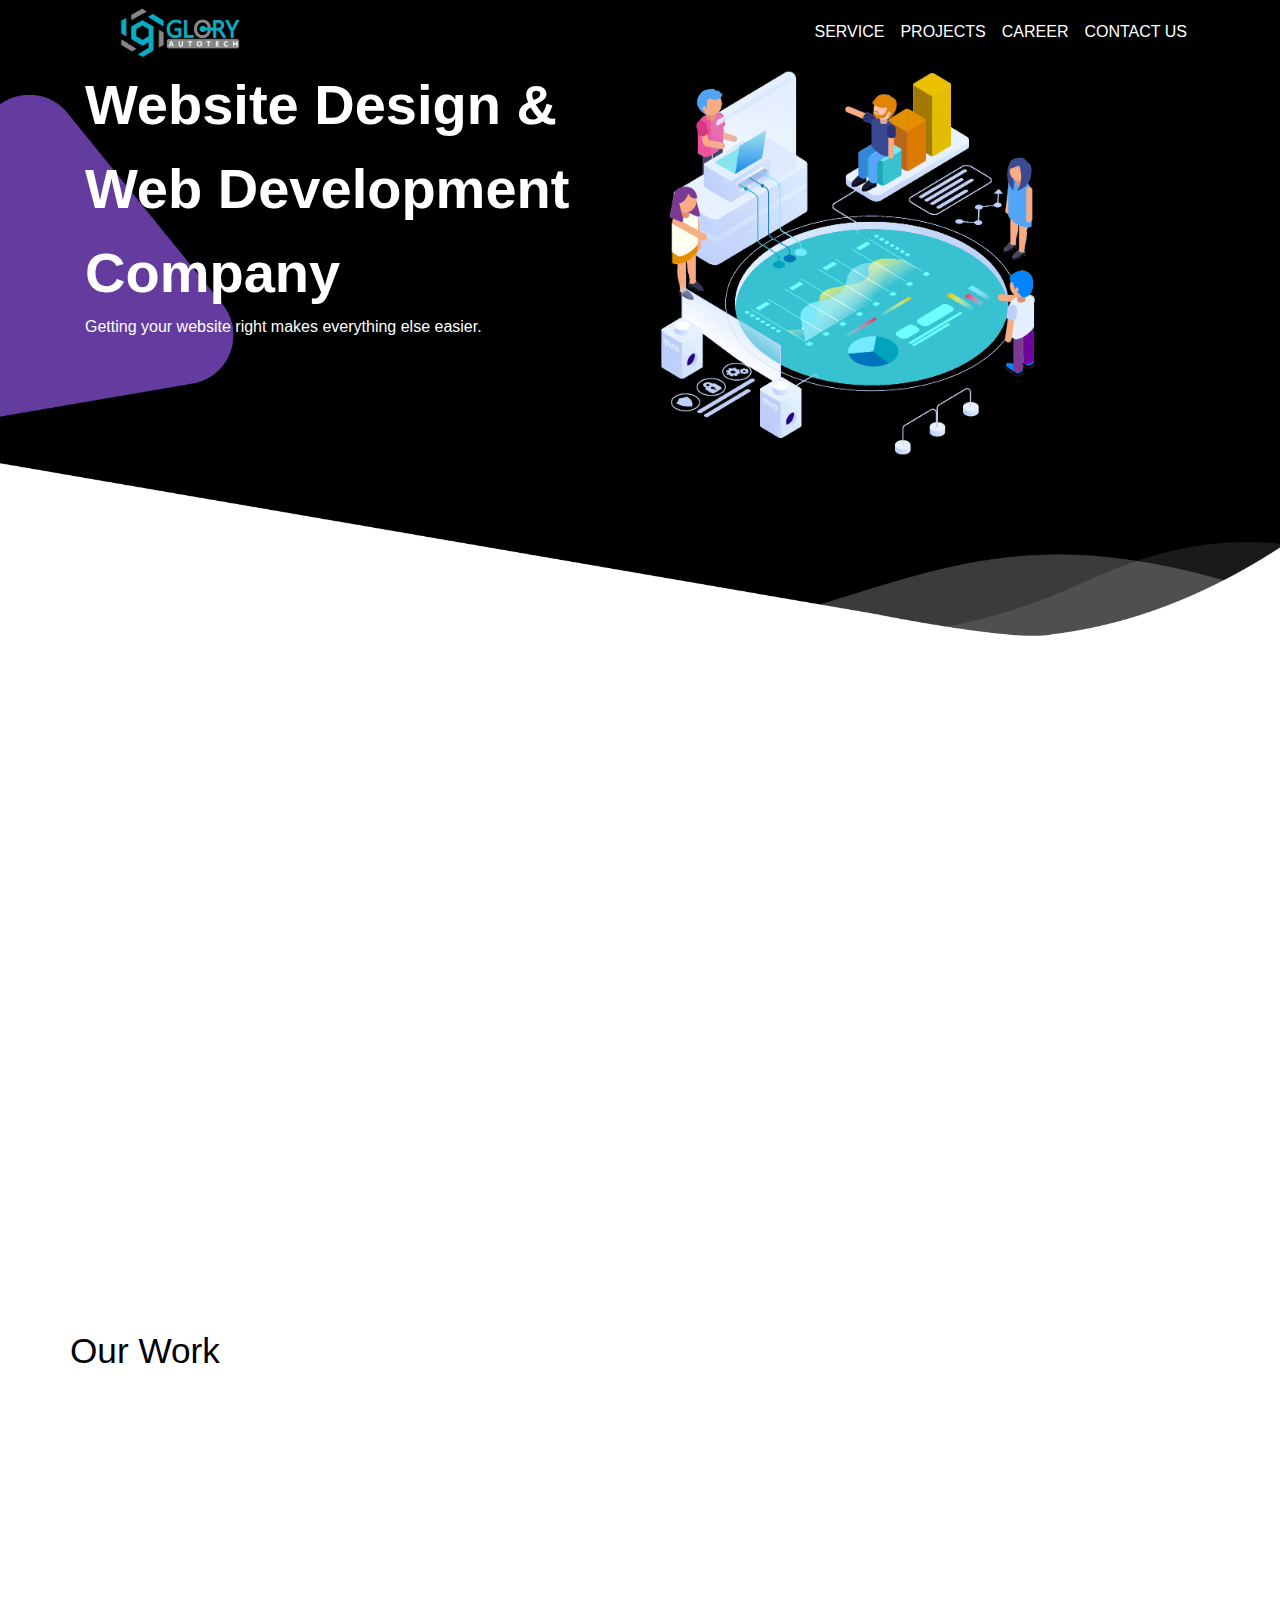
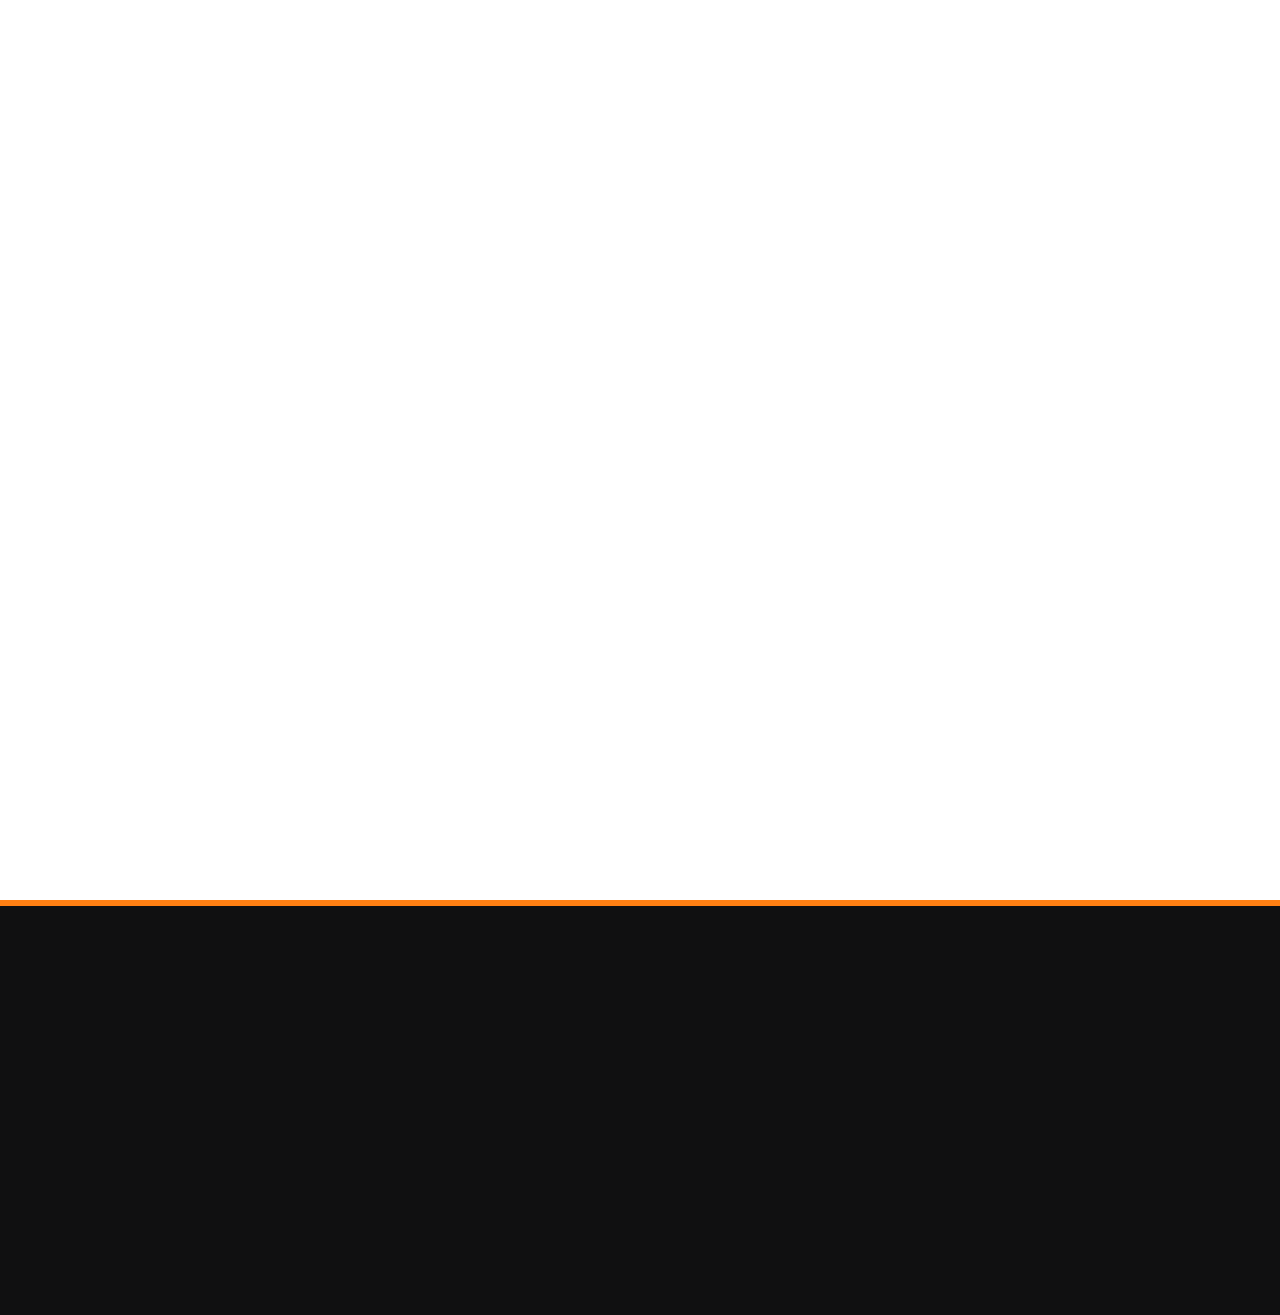
==== index.html @ 0457bcde "animation" ====
<!DOCTYPE html>
<html lang="en">

<head>
    <meta charset="UTF-8">
    <meta name="viewport" content="width=device-width, initial-scale=1.0">
    <title>GloryAutotech</title>
    <link rel="icon" href="images/logo-gloryautotech.png" type="image/gif" sizes="16x16">
    <!-- Latest compiled and minified CSS -->
    <link rel="stylesheet" href="https://maxcdn.bootstrapcdn.com/bootstrap/4.5.0/css/bootstrap.min.css">

    <!-- jQuery library -->
    <script src="https://ajax.googleapis.com/ajax/libs/jquery/3.5.1/jquery.min.js"></script>

    <!-- Popper JS -->
    <script src="https://cdnjs.cloudflare.com/ajax/libs/popper.js/1.16.0/umd/popper.min.js"></script>

    <!-- Latest compiled JavaScript -->
    <script src="https://maxcdn.bootstrapcdn.com/bootstrap/4.5.0/js/bootstrap.min.js"></script>

    <!-- external stylesheet  -->
    <link rel="stylesheet" href="css/mystyle.css">
    <link rel="stylesheet" href="css/animation.css">
    <!-- animaton css  -->
    <link rel="stylesheet" href="https://cdnjs.cloudflare.com/ajax/libs/animate.css/4.0.0/animate.min.css" />
    <!-- icons  -->
    <link rel="stylesheet" href="https://cdnjs.cloudflare.com/ajax/libs/font-awesome/4.7.0/css/font-awesome.min.css">
    <!-- aos animation  -->
    <link href="https://unpkg.com/aos@2.3.1/dist/aos.css" rel="stylesheet">
    <!-- icon  -->
    <link href="https://fonts.googleapis.com/icon?family=Material+Icons" rel="stylesheet">
</head>

<body>
    <!-- navigation bar-->
    <section class="main">

        <div class="navbar-wrap">
            <nav id="navbar_top" class="navbar navbar-expand-lg" data-scroll-speed="4">
                <div class="container">
                    <a class="navbar-brand" href="#">
                        <img src="images/2LOGO.png" class="img-responsive" height="80px">
                    </a>
                    <button class="navbar-toggler nav-button" type="button" data-toggle="collapse"
                        data-target="#main_nav" aria-expanded="false" aria-label="Toggle navigation">
                        <span class="navbar-toggler-icon">
                            <i class="fa fa-navicon" style="color:#fff; font-size:28px;"></i>
                        </span>
                    </button>
                    <div class="collapse navbar-collapse" id="main_nav">

                        <ul class="navbar-nav ml-auto">
                            <li class="nav-item"><a class="nav-link" href="#"> SERVICE </a></li>
                            <li class="nav-item"><a class="nav-link" href="#"> PROJECTS</a></li>
                            <li class="nav-item"><a class="nav-link" href="#"> CAREER</a></li>
                            <li class="nav-item"><a class="nav-link" href="#"> CONTACT US</a></li>
                        </ul>

                    </div>
                </div>
            </nav>
        </div>

        </div>

        <!-- end navigation bar  -->
        <div class="container">
            <div class="row">
                <div class="triangle"></div>
                <div class="col-md-6 wow  fadeInLeft" data-wow-delay=" .25s">
                    <span class="heading-font">
                        Website Design & Web Development Company
                    </span>
                    <p>Getting your website right makes everything else easier.</p>
                </div>
                <div class="col-md-6 wow fadeInRight" data-wow-delay=".1000s">
                    <img src="images/banner-img-1-min.gif" class="img-responsive gif">
                </div>
            </div>
        </div>
        <img src="images/banner-after.png" class="img-responsive" width="100%">
    </section>
    <section class="development">
        <div class="container">
            <div class="row ">
                <div class="col-md-4 col-sm-4 wow bounceInLeft" data-wow-delay=".25s">
                    <div class="design-development one">
                        <i class="material-icons">lightbulb_outline</i>
                        <h2>Research</h2>
                        <p>Lorem ipsum dolor sit amet, consectetur adipisicing elit, sed do eiusmod temp</p>
                    </div>
                </div>
                <div class="col-md-4 col-sm-4 wow bounceInUp" data-wow-delay=".25s">
                    <div class="design-development two">
                        <i class="material-icons">color_lens</i>
                        <h2>Design</h2>
                        <p>Lorem ipsum dolor sit amet, consectetur adipisicing elit, sed do eiusmod temp</p>
                    </div>
                </div>
                <div class="col-md-4 col-sm-4 wow bounceInRight" data-wow-delay=".25s">
                    <div class="design-development three">
                        <i class="material-icons">developer_board</i>
                        <h2>Development</h2>
                        <p>Lorem ipsum dolor sit amet, consectetur adipisicing elit, sed do eiusmod temp</p>
                    </div>
                </div>
            </div>
        </div>
    </section>
    <!-- wrok  -->
    <div class="container tm-container-2">
        <div class="row">
            <div class="col-lg-12">
                <h2 class="tm-welcome-text">Our Work</h2>
            </div>
        </div>
        <div class="row tm-section-mb">
            <div class="col-lg-12">
                <div class=" tm-timeline-item wow bounceInLeft">
                    <div class="tm-timeline-item-inner">
                        <img src="images/img-01.jpg" alt="Image" class="rounded-circle tm-img-timeline">
                        <div class="tm-timeline-connector">
                            <p class="mb-0">&nbsp;</p>
                        </div>
                        <div class="tm-timeline-description-wrap">
                            <div class="tm-bg-dark tm-timeline-description">
                                <h3 class="tm-text-green tm-font-400">Nulla venenatis purus nec quam</h3>
                                <p>You may tell your co-workers about TemplateMo free stuffs to download and use for
                                    any website project. Thank you for supporting us.</p>
                                <p class="tm-text-green float-right mb-0">New Event . 12 July 2018</p>
                            </div>
                        </div>
                    </div>

                    <div class="tm-timeline-connector-vertical"></div>
                </div>

                <div class="tm-timeline-item wow bounceInRight">
                    <div class="tm-timeline-item-inner">
                        <img src="images/img-02.jpg" alt="Image" class="rounded-circle tm-img-timeline">
                        <div class="tm-timeline-connector">
                            <p class="mb-0">&nbsp;</p>
                        </div>
                        <div class="tm-timeline-description-wrap">
                            <div class="tm-bg-dark-light tm-timeline-description">
                                <h3 class="tm-text-cyan tm-font-400">Vestibulum ante ipsum primis</h3>
                                <p>In imperdiet nisl quis sapien pellentesque, non rhoncus elit sollicitudin. Donec
                                    pharetra egestas magna at eleifend. Sed non magna vitae enim tempus faucibus.</p>
                                <p class="tm-text-cyan float-right mb-0">Another Story . 9 July 2018</p>
                            </div>
                        </div>
                    </div>
                    <div class="tm-timeline-connector-vertical"></div>
                </div>

                <div class="tm-timeline-item wow bounceInUp">
                    <div class="tm-timeline-item-inner">
                        <img src="images/img-03.jpg" alt="Image" class="rounded-circle tm-img-timeline">
                        <div class="tm-timeline-connector">
                            <p class="mb-0">&nbsp;</p>
                        </div>
                        <div class="tm-timeline-description-wrap">
                            <div class="tm-bg-dark tm-timeline-description">
                                <h3 class="tm-text-yellow tm-font-400">Pellentesque accumsan convallis</h3>
                                <p>Suspendisse felis massa, maximus sed mauris at, elementum fermentum nisl. Aliquam
                                    quis elit vel ipsum ornare sollicitudin. Nulla et dolor eget nisi varius convallis.
                                </p>
                                <p class="tm-text-yellow float-right mb-0">Latest News . 30 June 2018</p>
                            </div>
                        </div>
                    </div>
                    <div class="tm-timeline-connector-vertical"></div>
                </div>

                <div class="tm-timeline-item wow bounceInDown">
                    <div class="tm-timeline-item-inner">
                        <img src="images/img-04.jpg" alt="Image" class="rounded-circle tm-img-timeline">
                        <div class="tm-timeline-connector">
                            <p class="mb-0">&nbsp;</p>
                        </div>
                        <div class="tm-timeline-description-wrap">
                            <div class="tm-bg-dark-light tm-timeline-description">
                                <h3 class="tm-text-orange tm-font-400">Lorem ipsum dolor sit amet</h3>
                                <p>Phasellus at quam facilisis sem congue lacinia. Fusce risus velit, bibendum in magna
                                    eu, sollicitudin pellentesque dolor. Nulla facilisi. Fusce libero mauris, maximus
                                    et liqula at.</p>
                                <p class="tm-text-orange float-right mb-0">New Project . 22 June 2018</p>
                            </div>
                        </div>
                    </div>

                </div>

            </div>
        </div>
    </div>
    <!-- end work  -->
    <!-- service  -->
    <div class="container-fluid service">
        <div class="container">
            <div class="row">
                <div class="col-md-3 service1 d-flex wow bounceInLeft" data-wow-delay=".25s">
                    <div class="d-flex flex-wrap align-content-center"> <a href="#"><img src="images/logo.png"
                                alt="logo" /></a>
                        <p>Lorem ipsum dolor sit amet, consectetuer adipiscing elit. Aenean commodo
                            dolor. Ae</p>
                        <p>&copy; 2018 Foxpro. All rights reserved.<br> Design by <a href="https://freehtml5.co"
                                target="_blank">FreeHTML5</a>.</p>
                    </div>
                </div>
                <div class="col-md-6 service2 wow bounceInUp" data-wow-delay=".25s" id="contact">
                    <div class="form-box">
                        <h4>CONTACT US</h4>
                        <table class="table table-responsive d-table">
                            <tr>
                                <td><input type="text" class="form-control pl-0" placeholder="NAME" /></td>
                                <td><input type="email" class="form-control pl-0" placeholder="EMAIL" /></td>
                            </tr>
                            <tr>
                                <td colspan="2"></td>
                            </tr>
                            <tr>
                                <td colspan="2"><input type="text" class="form-control pl-0" placeholder="ADDRESS" />
                                </td>
                            </tr>
                            <tr>
                                <td colspan="2"></td>
                            </tr>
                            <tr>
                                <td colspan="2"><input type="text" class="form-control pl-0" placeholder="MESSAGES" />
                                </td>
                            </tr>
                            <tr>
                                <td colspan="2"></td>
                            </tr>
                            <tr>
                                <td colspan="2" class="text-center pl-0"><button type="submit"
                                        class="btn btn-dark">SEND</button></td>
                            </tr>
                        </table>
                    </div>
                </div>
                <div class="col-md-3 service3 wow bounceInRight" data-wow-delay=".25s">
                    <h5>ADDRESS</h5>
                    <p>Lorem ipsum dolor sit
                        amet, consectetuer adipiscing elit.</p>
                    <h5>PHONE</h5>
                    <p>253232323232</p>
                    <h5>EMAIL</h5>
                    <p>email@example.com</p>

                </div>
            </div>
        </div>
    </div>
    <!-- end service  -->

    <!-- navigation bar script  -->
    <script type="text/javascript">
        $(document).ready(function () {
            // if ($(window).width() > 992) {

            var navbar_height = $('.navbar').outerHeight();
            $(window).scroll(function () {

                if ($(this).scrollTop() > 10) {
                    $('.navbar-wrap').css('height', navbar_height + 'px');
                    $('#navbar_top').addClass("fixed-top").css({
                        opacity: 100
                    });
                } else {
                    $('#navbar_top').removeClass("fixed-top");
                    $('.navbar-wrap').css('height', 'auto');
                }
            });
            // } // end 
        }); // jquery end
    </script>
    <!-- aos animation  -->
    <script src="https://unpkg.com/aos@2.3.1/dist/aos.js"></script>
    <script>
        AOS.init();
    </script>
    <!-- animation  -->
    <script src="js/animation.js"></script>
</body>

</html>
---- css/mystyle.css ----
* {
    margin: 0;
    padding: 0;
}

body {
    /* background: black; */
    color: #fff;

}

.main {
    background: black;
}

.navbar-nav li a {
    color: #fff;
}

.contact {
    display: flex;
    justify-content: flex-end;
    padding: 0.5rem;
}

.fixed-top {
    background-color: #fff;
    transition: ease-in-out 1s;
    font-weight: bold;
}

.fixed-top .navbar-nav li a {
    color: black !important;
}


#navbar_top {
    height: 63px;
}

.triangle {
    width: 340px;
    height: 340px;
    background: url(../images/work-bg.png) no-repeat 0 0;
    background-size: contain;
    opacity: 0.8;
    animation: spin 80s linear infinite;
    position: absolute;
    margin-left: -11rem;
    margin-top: 2rem;

}

@keyframes spin {
    from {
        transform: rotate(0deg)
    }

    to {
        transform: rotate(360deg)
    }
}

.logo-image {
    position: relative;
    margin-top: -11rem;
    opacity: 0.9;
    margin-left: 7rem;
}

@media (max-width: 991.98px) {
    #navbar_top {
        height: auto;
    }
}

.gif {
    width: 400px;
    height: 400px;
}

.lion-img {
    width: 100%;
    height: 100%;
    position: relative;
}

.lion-img img {
    width: 140px;
    height: 120px;
    position: absolute;
    /* animation-name: walking; */
    animation: walking 22s linear infinite;
}

@keyframes walking {
    0% {
        left: 0;
    }

    100% {
        left: 85%;
    }
}


.heading-font {
    font-size: 3.5rem;
    font-weight: bold;
    text-align: justify;
}

.service {
    background: #101011;
    color: #fff;
}

.service .service1 p {
    margin-top: 30px;
}

.service .service2 h4 {
    color: #ff8013;
    font-family: 'Lato', sans-serif;
    font-weight: 700;
    text-align: center;
    margin: 20px auto;
}

.service .service2 .form-box {
    background: #fff;
    padding: 20px 30px;
    margin-top: -30px;
}

.service .service2 input[type='text'],
.service .service2 input[type='email'] {
    background: transparent;
    border-radius: 0;
    border: none;
    border-bottom: 2px solid #000;
}

.service .service2 input[type='text']:focus,
.service .service2 input[type='email']:focus {
    box-shadow: none;
    border-color: #ff8013;
}

.service .service2 .btn {
    min-width: 150px;
    border-radius: 0;
}

.service .service2 ::-webkit-input-placeholder {
    /* Chrome/Opera/Safari */
    color: #262626;
}

service .service2 ::-moz-placeholder {
    /* Firefox 19+ */
    color: #262626;
}

.service .service2 :-ms-input-placeholder {
    /* IE 10+ */
    color: #262626;
}

.service .service2 :-moz-placeholder {
    /* Firefox 18- */
    color: #262626;
}

.service .service3 {
    padding-top: 50px;
}

.service3 a {
    background: #fff;
    border-radius: 50%;
    height: 40px;
    width: 40px;
    padding: 0;
    padding-top: 5px;
}

.service3 a:hover {
    background: #ff8013;
}

.service3 .nav-item li {
    margin: 0 5px;
}

.table td,
.table th {
    border: none;
}

.service::before {
    content: "";
    position: absolute;
    border: 3px solid #ff8013;
    width: 100%;
    left: 0;
}

@media (max-width: 1199px) {
    .fh5co-content-box .pr-0 img {
        margin-top: -107px;
    }
}

@media (max-width: 991px) {
    .fh5co-content-box .pr-0 img {
        margin-top: -78px;
    }

    .fh5co-content-box .card-img-overlay {
        top: 20%;
    }
}

@media (max-width: 767px) {
    body nav .navbar-nav {
        margin-left: 0 !important;
        max-width: 50px;
    }

    .fh5co-network figure,
    .fh5co-about-us figure {
        margin-top: 0 !important;
    }

    .fh5co-content-box .pr-0 img {
        margin: 20px auto;
    }

    .fh5co-content-box .col-md-5 {
        padding: 0 !important;
    }

    .fh5co-content-box .col-md-7 {
        padding: 0 !important;
    }

    .gallery .card {
        margin-bottom: 25px;
    }

    .service1 {
        min-height: 150px;
    }

    .service2 .form-box {
        margin-top: 0 !important;
    }
}

.blue {
    width: 100%;
    height: 400px;
    overflow: hidden;
    position: absolute;
    offset-rotate: initial;
}

.white {
    bottom: 105px;
    height: 525px;
    overflow: hidden;
    position: absolute;
    width: 100%;
}

.development {
    padding-bottom: 300px;
    padding-top: 100px;
    position: relative;
}

.development .blue {
    bottom: 0px;
    height: 225px;
    position: absolute;
    width: 100%;
    overflow: hidden;
}

.development .white {
    bottom: -22px;
    height: 225px;
    overflow: hidden;
    position: absolute;
    width: 100%;
}

.development .white img,
.development .blue img {
    width: 100%;
}

.development .design-development {
    text-align: center;
    padding-top: 50px
}

.development .design-development i {
    font-size: 41px;
    background: #f48fb1;
    color: #fff;
    padding: 30px;
    border-radius: 50%;
    position: relative;
}

.development .design-development i::after {
    border: 1px solid #f48fb1;
    content: "";
    height: 120px;
    left: -10px;
    position: absolute;
    top: -10px;
    width: 120px;
    border-radius: 50%;
}

.development .design-development i::before {
    border: 1px solid #f48fb1;
    content: "";
    height: 140px;
    left: -20px;
    position: absolute;
    top: -20px;
    width: 140px;
    border-radius: 50%;
}

.development .design-development.one i {
    background: #0ceac5;
}

.development .design-development.one i::after,
.development .design-development.one i::before {
    border: 1px solid #0ceac5;
}

.development .design-development.three i {
    background: #82b1ff;
}

.development .design-development.three i::after,
.development .design-development.three i::before {
    border: 1px solid #82b1ff;
}

.development .design-development h2 {
    position: relative;
    color: #455a64;
    font-family: "Raleway", sans-serif;
    font-size: 25px;
    font-weight: 700;
    margin: 55px auto 25px;
    width: fit-content;
    width: -moz-fit-content;
    width: -webkit-fit-content;
    width: -o-fit-content;
}

.development .design-development h2::before {
    border: 1px solid #455a64;
    bottom: -15px;
    content: "";
    position: absolute;
    width: 100%;
}

.development .design-development p {
    color: #455a64;
    font-family: "Raleway", sans-serif;
    font-size: 15px;
    font-weight: 400;
    line-height: 30px;
}

@media (min-width: 1200px) and (max-width: 1439px) {


    .development {
        padding-bottom: 205px;
    }

    .development .white {
        bottom: -83px;
    }

    .development .blue {
        bottom: -60px;
    }

    .development {
        height: 600px;
        overflow: hidden;
    }
}

@media (min-width: 992px) and (max-width: 1199px) {

    .development {
        height: auto;
        overflow: hidden;
    }

    .development .white {
        bottom: -100px;
    }

    .development .blue {
        bottom: -80px;
    }

}

@media (min-width: 768px) and (max-width: 991px) {

    .development {
        margin-top: 30px;
    }

    .development {
        height: auto;
        overflow: hidden;
    }

    .development .white {
        bottom: -100px;
    }

    .development .blue {
        bottom: -90px;
    }

}

@media (min-width: 550px) and (max-width: 767px) {

    .development {
        padding-bottom: 100px;
        height: auto;
    }

    .works .work-text {
        margin-left: 0px;
    }

    .development .blue {
        height: 65px;
    }

    .development .white {
        bottom: 0;
        height: 57px;
    }
}

/* work  */
.tm-welcome-text {
    margin-top: 65px;
    margin-bottom: 65px;
    font-size: 2.2rem;
    color: black;
}

.tm-font-400 {
    font-weight: 400;
}

.tm-text-light-gray {
    color: #CDCDCD;
}

.tm-text-gray {
    color: #CCCCCC;
}

.tm-text-white {
    color: #FFFFFF;
}

a.tm-text-white:hover,
a.tm-text-white:focus {
    color: #FFFFFF;
}

.tm-text-green {
    color: #99CC66;
}

.tm-text-cyan {
    color: #33CCCC;
}

.tm-text-yellow {
    color: #FFFF66;
}

.tm-text-orange {
    color: #CC9966;
}

.tm-bg-dark {
    background-color: #262626;
}

.tm-bg-dark-light {
    background-color: #404040;
}

hr {
    border-color: #666666;
    max-width: 70%;
}

.tm-video-iframe {
    height: auto;
}

.tm-timeline-item {
    margin-left: 70px;
}

.tm-timeline-item-inner {
    display: flex;
    align-items: center;
}

.tm-img-timeline {
    width: 160px;
    height: 160px;
    display: inline-block;
    vertical-align: middle;
}

.tm-timeline-connector {
    width: 55px;
    height: 3px;
    background-color: #404040;
}

.tm-timeline-connector-vertical {
    height: 60px;
    width: 3px;
    background-color: #404040;
    margin-left: 260px;
}

.tm-timeline-description {
    display: inline-block;
    vertical-align: middle;
    border-radius: 20px;
    padding: 35px 40px;
    max-width: 712px;
}

.tm-section-mb {
    margin-bottom: 85px;
}

@media (min-width: 1200px) {
    .tm-container-2 {
        max-width: 1170px;
    }
}
---- css/animation.css ----
@charset "UTF-8";


/*!
Animate.css - http://daneden.me/animate
Licensed under the MIT license

Copyright (c) 2013 Daniel Eden

Permission is hereby granted, free of charge, to any person obtaining a copy of this software and associated documentation files (the "Software"), to deal in the Software without restriction, including without limitation the rights to use, copy, modify, merge, publish, distribute, sublicense, and/or sell copies of the Software, and to permit persons to whom the Software is furnished to do so, subject to the following conditions:

The above copyright notice and this permission notice shall be included in all copies or substantial portions of the Software.

THE SOFTWARE IS PROVIDED "AS IS", WITHOUT WARRANTY OF ANY KIND, EXPRESS OR IMPLIED, INCLUDING BUT NOT LIMITED TO THE WARRANTIES OF MERCHANTABILITY, FITNESS FOR A PARTICULAR PURPOSE AND NONINFRINGEMENT. IN NO EVENT SHALL THE AUTHORS OR COPYRIGHT HOLDERS BE LIABLE FOR ANY CLAIM, DAMAGES OR OTHER LIABILITY, WHETHER IN AN ACTION OF CONTRACT, TORT OR OTHERWISE, ARISING FROM, OUT OF OR IN CONNECTION WITH THE SOFTWARE OR THE USE OR OTHER DEALINGS IN THE SOFTWARE.
*/

.animated {
    -webkit-animation-duration: 1s;
    animation-duration: 1s;
    -webkit-animation-fill-mode: both;
    animation-fill-mode: both;
}

.animated.hinge {
    -webkit-animation-duration: 2s;
    animation-duration: 2s;
}

@-webkit-keyframes bounce {

    0%,
    20%,
    50%,
    80%,
    100% {
        -webkit-transform: translateY(0);
        transform: translateY(0);
    }

    40% {
        -webkit-transform: translateY(-30px);
        transform: translateY(-30px);
    }

    60% {
        -webkit-transform: translateY(-15px);
        transform: translateY(-15px);
    }
}

@keyframes bounce {

    0%,
    20%,
    50%,
    80%,
    100% {
        -webkit-transform: translateY(0);
        -ms-transform: translateY(0);
        transform: translateY(0);
    }

    40% {
        -webkit-transform: translateY(-30px);
        -ms-transform: translateY(-30px);
        transform: translateY(-30px);
    }

    60% {
        -webkit-transform: translateY(-15px);
        -ms-transform: translateY(-15px);
        transform: translateY(-15px);
    }
}

.bounce {
    -webkit-animation-name: bounce;
    animation-name: bounce;
}

@-webkit-keyframes flash {

    0%,
    50%,
    100% {
        opacity: 1;
    }

    25%,
    75% {
        opacity: 0;
    }
}

@keyframes flash {

    0%,
    50%,
    100% {
        opacity: 1;
    }

    25%,
    75% {
        opacity: 0;
    }
}

.flash {
    -webkit-animation-name: flash;
    animation-name: flash;
}

/* originally authored by Nick Pettit - https://github.com/nickpettit/glide */

@-webkit-keyframes pulse {
    0% {
        -webkit-transform: scale(1);
        transform: scale(1);
    }

    50% {
        -webkit-transform: scale(1.1);
        transform: scale(1.1);
    }

    100% {
        -webkit-transform: scale(1);
        transform: scale(1);
    }
}

@keyframes pulse {
    0% {
        -webkit-transform: scale(1);
        -ms-transform: scale(1);
        transform: scale(1);
    }

    50% {
        -webkit-transform: scale(1.1);
        -ms-transform: scale(1.1);
        transform: scale(1.1);
    }

    100% {
        -webkit-transform: scale(1);
        -ms-transform: scale(1);
        transform: scale(1);
    }
}

.pulse {
    -webkit-animation-name: pulse;
    animation-name: pulse;
}

@-webkit-keyframes shake {

    0%,
    100% {
        -webkit-transform: translateX(0);
        transform: translateX(0);
    }

    10%,
    30%,
    50%,
    70%,
    90% {
        -webkit-transform: translateX(-10px);
        transform: translateX(-10px);
    }

    20%,
    40%,
    60%,
    80% {
        -webkit-transform: translateX(10px);
        transform: translateX(10px);
    }
}

@keyframes shake {

    0%,
    100% {
        -webkit-transform: translateX(0);
        -ms-transform: translateX(0);
        transform: translateX(0);
    }

    10%,
    30%,
    50%,
    70%,
    90% {
        -webkit-transform: translateX(-10px);
        -ms-transform: translateX(-10px);
        transform: translateX(-10px);
    }

    20%,
    40%,
    60%,
    80% {
        -webkit-transform: translateX(10px);
        -ms-transform: translateX(10px);
        transform: translateX(10px);
    }
}

.shake {
    -webkit-animation-name: shake;
    animation-name: shake;
}

@-webkit-keyframes swing {
    20% {
        -webkit-transform: rotate(15deg);
        transform: rotate(15deg);
    }

    40% {
        -webkit-transform: rotate(-10deg);
        transform: rotate(-10deg);
    }

    60% {
        -webkit-transform: rotate(5deg);
        transform: rotate(5deg);
    }

    80% {
        -webkit-transform: rotate(-5deg);
        transform: rotate(-5deg);
    }

    100% {
        -webkit-transform: rotate(0deg);
        transform: rotate(0deg);
    }
}

@keyframes swing {
    20% {
        -webkit-transform: rotate(15deg);
        -ms-transform: rotate(15deg);
        transform: rotate(15deg);
    }

    40% {
        -webkit-transform: rotate(-10deg);
        -ms-transform: rotate(-10deg);
        transform: rotate(-10deg);
    }

    60% {
        -webkit-transform: rotate(5deg);
        -ms-transform: rotate(5deg);
        transform: rotate(5deg);
    }

    80% {
        -webkit-transform: rotate(-5deg);
        -ms-transform: rotate(-5deg);
        transform: rotate(-5deg);
    }

    100% {
        -webkit-transform: rotate(0deg);
        -ms-transform: rotate(0deg);
        transform: rotate(0deg);
    }
}

.swing {
    -webkit-transform-origin: top center;
    -ms-transform-origin: top center;
    transform-origin: top center;
    -webkit-animation-name: swing;
    animation-name: swing;
}

@-webkit-keyframes tada {
    0% {
        -webkit-transform: scale(1);
        transform: scale(1);
    }

    10%,
    20% {
        -webkit-transform: scale(0.9) rotate(-3deg);
        transform: scale(0.9) rotate(-3deg);
    }

    30%,
    50%,
    70%,
    90% {
        -webkit-transform: scale(1.1) rotate(3deg);
        transform: scale(1.1) rotate(3deg);
    }

    40%,
    60%,
    80% {
        -webkit-transform: scale(1.1) rotate(-3deg);
        transform: scale(1.1) rotate(-3deg);
    }

    100% {
        -webkit-transform: scale(1) rotate(0);
        transform: scale(1) rotate(0);
    }
}

@keyframes tada {
    0% {
        -webkit-transform: scale(1);
        -ms-transform: scale(1);
        transform: scale(1);
    }

    10%,
    20% {
        -webkit-transform: scale(0.9) rotate(-3deg);
        -ms-transform: scale(0.9) rotate(-3deg);
        transform: scale(0.9) rotate(-3deg);
    }

    30%,
    50%,
    70%,
    90% {
        -webkit-transform: scale(1.1) rotate(3deg);
        -ms-transform: scale(1.1) rotate(3deg);
        transform: scale(1.1) rotate(3deg);
    }

    40%,
    60%,
    80% {
        -webkit-transform: scale(1.1) rotate(-3deg);
        -ms-transform: scale(1.1) rotate(-3deg);
        transform: scale(1.1) rotate(-3deg);
    }

    100% {
        -webkit-transform: scale(1) rotate(0);
        -ms-transform: scale(1) rotate(0);
        transform: scale(1) rotate(0);
    }
}

.tada {
    -webkit-animation-name: tada;
    animation-name: tada;
}

/* originally authored by Nick Pettit - https://github.com/nickpettit/glide */

@-webkit-keyframes wobble {
    0% {
        -webkit-transform: translateX(0%);
        transform: translateX(0%);
    }

    15% {
        -webkit-transform: translateX(-25%) rotate(-5deg);
        transform: translateX(-25%) rotate(-5deg);
    }

    30% {
        -webkit-transform: translateX(20%) rotate(3deg);
        transform: translateX(20%) rotate(3deg);
    }

    45% {
        -webkit-transform: translateX(-15%) rotate(-3deg);
        transform: translateX(-15%) rotate(-3deg);
    }

    60% {
        -webkit-transform: translateX(10%) rotate(2deg);
        transform: translateX(10%) rotate(2deg);
    }

    75% {
        -webkit-transform: translateX(-5%) rotate(-1deg);
        transform: translateX(-5%) rotate(-1deg);
    }

    100% {
        -webkit-transform: translateX(0%);
        transform: translateX(0%);
    }
}

@keyframes wobble {
    0% {
        -webkit-transform: translateX(0%);
        -ms-transform: translateX(0%);
        transform: translateX(0%);
    }

    15% {
        -webkit-transform: translateX(-25%) rotate(-5deg);
        -ms-transform: translateX(-25%) rotate(-5deg);
        transform: translateX(-25%) rotate(-5deg);
    }

    30% {
        -webkit-transform: translateX(20%) rotate(3deg);
        -ms-transform: translateX(20%) rotate(3deg);
        transform: translateX(20%) rotate(3deg);
    }

    45% {
        -webkit-transform: translateX(-15%) rotate(-3deg);
        -ms-transform: translateX(-15%) rotate(-3deg);
        transform: translateX(-15%) rotate(-3deg);
    }

    60% {
        -webkit-transform: translateX(10%) rotate(2deg);
        -ms-transform: translateX(10%) rotate(2deg);
        transform: translateX(10%) rotate(2deg);
    }

    75% {
        -webkit-transform: translateX(-5%) rotate(-1deg);
        -ms-transform: translateX(-5%) rotate(-1deg);
        transform: translateX(-5%) rotate(-1deg);
    }

    100% {
        -webkit-transform: translateX(0%);
        -ms-transform: translateX(0%);
        transform: translateX(0%);
    }
}

.wobble {
    -webkit-animation-name: wobble;
    animation-name: wobble;
}

@-webkit-keyframes bounceIn {
    0% {
        opacity: 0;
        -webkit-transform: scale(.3);
        transform: scale(.3);
    }

    50% {
        opacity: 1;
        -webkit-transform: scale(1.05);
        transform: scale(1.05);
    }

    70% {
        -webkit-transform: scale(.9);
        transform: scale(.9);
    }

    100% {
        -webkit-transform: scale(1);
        transform: scale(1);
    }
}

@keyframes bounceIn {
    0% {
        opacity: 0;
        -webkit-transform: scale(.3);
        -ms-transform: scale(.3);
        transform: scale(.3);
    }

    50% {
        opacity: 1;
        -webkit-transform: scale(1.05);
        -ms-transform: scale(1.05);
        transform: scale(1.05);
    }

    70% {
        -webkit-transform: scale(.9);
        -ms-transform: scale(.9);
        transform: scale(.9);
    }

    100% {
        -webkit-transform: scale(1);
        -ms-transform: scale(1);
        transform: scale(1);
    }
}

.bounceIn {
    -webkit-animation-name: bounceIn;
    animation-name: bounceIn;
}

@-webkit-keyframes bounceInDown {
    0% {
        opacity: 0;
        -webkit-transform: translateY(-2000px);
        transform: translateY(-2000px);
    }

    60% {
        opacity: 1;
        -webkit-transform: translateY(30px);
        transform: translateY(30px);
    }

    80% {
        -webkit-transform: translateY(-10px);
        transform: translateY(-10px);
    }

    100% {
        -webkit-transform: translateY(0);
        transform: translateY(0);
    }
}

@keyframes bounceInDown {
    0% {
        opacity: 0;
        -webkit-transform: translateY(-2000px);
        -ms-transform: translateY(-2000px);
        transform: translateY(-2000px);
    }

    60% {
        opacity: 1;
        -webkit-transform: translateY(30px);
        -ms-transform: translateY(30px);
        transform: translateY(30px);
    }

    80% {
        -webkit-transform: translateY(-10px);
        -ms-transform: translateY(-10px);
        transform: translateY(-10px);
    }

    100% {
        -webkit-transform: translateY(0);
        -ms-transform: translateY(0);
        transform: translateY(0);
    }
}

.bounceInDown {
    -webkit-animation-name: bounceInDown;
    animation-name: bounceInDown;
}

@-webkit-keyframes bounceInLeft {
    0% {
        opacity: 0;
        -webkit-transform: translateX(-2000px);
        transform: translateX(-2000px);
    }

    60% {
        opacity: 1;
        -webkit-transform: translateX(30px);
        transform: translateX(30px);
    }

    80% {
        -webkit-transform: translateX(-10px);
        transform: translateX(-10px);
    }

    100% {
        -webkit-transform: translateX(0);
        transform: translateX(0);
    }
}

@keyframes bounceInLeft {
    0% {
        opacity: 0;
        -webkit-transform: translateX(-2000px);
        -ms-transform: translateX(-2000px);
        transform: translateX(-2000px);
    }

    60% {
        opacity: 1;
        -webkit-transform: translateX(30px);
        -ms-transform: translateX(30px);
        transform: translateX(30px);
    }

    80% {
        -webkit-transform: translateX(-10px);
        -ms-transform: translateX(-10px);
        transform: translateX(-10px);
    }

    100% {
        -webkit-transform: translateX(0);
        -ms-transform: translateX(0);
        transform: translateX(0);
    }
}

.bounceInLeft {
    -webkit-animation-name: bounceInLeft;
    animation-name: bounceInLeft;
}


@-webkit-keyframes bounceInRight {
    0% {
        opacity: 0;
        -webkit-transform: translateX(2000px);
        transform: translateX(2000px);
    }

    60% {
        opacity: 1;
        -webkit-transform: translateX(-30px);
        transform: translateX(-30px);
    }

    80% {
        -webkit-transform: translateX(10px);
        transform: translateX(10px);
    }

    100% {
        -webkit-transform: translateX(0);
        transform: translateX(0);
    }
}

@keyframes bounceInRight {
    0% {
        opacity: 0;
        -webkit-transform: translateX(2000px);
        -ms-transform: translateX(2000px);
        transform: translateX(2000px);
    }

    60% {
        opacity: 1;
        -webkit-transform: translateX(-30px);
        -ms-transform: translateX(-30px);
        transform: translateX(-30px);
    }

    80% {
        -webkit-transform: translateX(10px);
        -ms-transform: translateX(10px);
        transform: translateX(10px);
    }

    100% {
        -webkit-transform: translateX(0);
        -ms-transform: translateX(0);
        transform: translateX(0);
    }
}

.bounceInRight {
    -webkit-animation-name: bounceInRight;
    animation-name: bounceInRight;
}

@-webkit-keyframes bounceInUp {
    0% {
        opacity: 0;
        -webkit-transform: translateY(2000px);
        transform: translateY(2000px);
    }

    60% {
        opacity: 1;
        -webkit-transform: translateY(-30px);
        transform: translateY(-30px);
    }

    80% {
        -webkit-transform: translateY(10px);
        transform: translateY(10px);
    }

    100% {
        -webkit-transform: translateY(0);
        transform: translateY(0);
    }
}

@keyframes bounceInUp {
    0% {
        opacity: 0;
        -webkit-transform: translateY(2000px);
        -ms-transform: translateY(2000px);
        transform: translateY(2000px);
    }

    60% {
        opacity: 1;
        -webkit-transform: translateY(-30px);
        -ms-transform: translateY(-30px);
        transform: translateY(-30px);
    }

    80% {
        -webkit-transform: translateY(10px);
        -ms-transform: translateY(10px);
        transform: translateY(10px);
    }

    100% {
        -webkit-transform: translateY(0);
        -ms-transform: translateY(0);
        transform: translateY(0);
    }
}

.bounceInUp {
    -webkit-animation-name: bounceInUp;
    animation-name: bounceInUp;
}

@-webkit-keyframes bounceOut {
    0% {
        -webkit-transform: scale(1);
        transform: scale(1);
    }

    25% {
        -webkit-transform: scale(.95);
        transform: scale(.95);
    }

    50% {
        opacity: 1;
        -webkit-transform: scale(1.1);
        transform: scale(1.1);
    }

    100% {
        opacity: 0;
        -webkit-transform: scale(.3);
        transform: scale(.3);
    }
}

@keyframes bounceOut {
    0% {
        -webkit-transform: scale(1);
        -ms-transform: scale(1);
        transform: scale(1);
    }

    25% {
        -webkit-transform: scale(.95);
        -ms-transform: scale(.95);
        transform: scale(.95);
    }

    50% {
        opacity: 1;
        -webkit-transform: scale(1.1);
        -ms-transform: scale(1.1);
        transform: scale(1.1);
    }

    100% {
        opacity: 0;
        -webkit-transform: scale(.3);
        -ms-transform: scale(.3);
        transform: scale(.3);
    }
}

.bounceOut {
    -webkit-animation-name: bounceOut;
    animation-name: bounceOut;
}

@-webkit-keyframes bounceOutDown {
    0% {
        -webkit-transform: translateY(0);
        transform: translateY(0);
    }

    20% {
        opacity: 1;
        -webkit-transform: translateY(-20px);
        transform: translateY(-20px);
    }

    100% {
        opacity: 0;
        -webkit-transform: translateY(2000px);
        transform: translateY(2000px);
    }
}

@keyframes bounceOutDown {
    0% {
        -webkit-transform: translateY(0);
        -ms-transform: translateY(0);
        transform: translateY(0);
    }

    20% {
        opacity: 1;
        -webkit-transform: translateY(-20px);
        -ms-transform: translateY(-20px);
        transform: translateY(-20px);
    }

    100% {
        opacity: 0;
        -webkit-transform: translateY(2000px);
        -ms-transform: translateY(2000px);
        transform: translateY(2000px);
    }
}

.bounceOutDown {
    -webkit-animation-name: bounceOutDown;
    animation-name: bounceOutDown;
}

@-webkit-keyframes bounceOutLeft {
    0% {
        -webkit-transform: translateX(0);
        transform: translateX(0);
    }

    20% {
        opacity: 1;
        -webkit-transform: translateX(20px);
        transform: translateX(20px);
    }

    100% {
        opacity: 0;
        -webkit-transform: translateX(-2000px);
        transform: translateX(-2000px);
    }
}

@keyframes bounceOutLeft {
    0% {
        -webkit-transform: translateX(0);
        -ms-transform: translateX(0);
        transform: translateX(0);
    }

    20% {
        opacity: 1;
        -webkit-transform: translateX(20px);
        -ms-transform: translateX(20px);
        transform: translateX(20px);
    }

    100% {
        opacity: 0;
        -webkit-transform: translateX(-2000px);
        -ms-transform: translateX(-2000px);
        transform: translateX(-2000px);
    }
}

.bounceOutLeft {
    -webkit-animation-name: bounceOutLeft;
    animation-name: bounceOutLeft;
}

@-webkit-keyframes bounceOutRight {
    0% {
        -webkit-transform: translateX(0);
        transform: translateX(0);
    }

    20% {
        opacity: 1;
        -webkit-transform: translateX(-20px);
        transform: translateX(-20px);
    }

    100% {
        opacity: 0;
        -webkit-transform: translateX(2000px);
        transform: translateX(2000px);
    }
}

@keyframes bounceOutRight {
    0% {
        -webkit-transform: translateX(0);
        -ms-transform: translateX(0);
        transform: translateX(0);
    }

    20% {
        opacity: 1;
        -webkit-transform: translateX(-20px);
        -ms-transform: translateX(-20px);
        transform: translateX(-20px);
    }

    100% {
        opacity: 0;
        -webkit-transform: translateX(2000px);
        -ms-transform: translateX(2000px);
        transform: translateX(2000px);
    }
}

.bounceOutRight {
    -webkit-animation-name: bounceOutRight;
    animation-name: bounceOutRight;
}

@-webkit-keyframes bounceOutUp {
    0% {
        -webkit-transform: translateY(0);
        transform: translateY(0);
    }

    20% {
        opacity: 1;
        -webkit-transform: translateY(20px);
        transform: translateY(20px);
    }

    100% {
        opacity: 0;
        -webkit-transform: translateY(-2000px);
        transform: translateY(-2000px);
    }
}

@keyframes bounceOutUp {
    0% {
        -webkit-transform: translateY(0);
        -ms-transform: translateY(0);
        transform: translateY(0);
    }

    20% {
        opacity: 1;
        -webkit-transform: translateY(20px);
        -ms-transform: translateY(20px);
        transform: translateY(20px);
    }

    100% {
        opacity: 0;
        -webkit-transform: translateY(-2000px);
        -ms-transform: translateY(-2000px);
        transform: translateY(-2000px);
    }
}

.bounceOutUp {
    -webkit-animation-name: bounceOutUp;
    animation-name: bounceOutUp;
}

@-webkit-keyframes fadeIn {
    0% {
        opacity: 0;
    }

    100% {
        opacity: 1;
    }
}

@keyframes fadeIn {
    0% {
        opacity: 0;
    }

    100% {
        opacity: 1;
    }
}

.fadeIn {
    -webkit-animation-name: fadeIn;
    animation-name: fadeIn;
}

@-webkit-keyframes fadeInDown {
    0% {
        opacity: 0;
        -webkit-transform: translateY(-20px);
        transform: translateY(-20px);
    }

    100% {
        opacity: 1;
        -webkit-transform: translateY(0);
        transform: translateY(0);
    }
}

@keyframes fadeInDown {
    0% {
        opacity: 0;
        -webkit-transform: translateY(-20px);
        -ms-transform: translateY(-20px);
        transform: translateY(-20px);
    }

    100% {
        opacity: 1;
        -webkit-transform: translateY(0);
        -ms-transform: translateY(0);
        transform: translateY(0);
    }
}

.fadeInDown {
    -webkit-animation-name: fadeInDown;
    animation-name: fadeInDown;
}

@-webkit-keyframes fadeInDownBig {
    0% {
        opacity: 0;
        -webkit-transform: translateY(-2000px);
        transform: translateY(-2000px);
    }

    100% {
        opacity: 1;
        -webkit-transform: translateY(0);
        transform: translateY(0);
    }
}

@keyframes fadeInDownBig {
    0% {
        opacity: 0;
        -webkit-transform: translateY(-2000px);
        -ms-transform: translateY(-2000px);
        transform: translateY(-2000px);
    }

    100% {
        opacity: 1;
        -webkit-transform: translateY(0);
        -ms-transform: translateY(0);
        transform: translateY(0);
    }
}

.fadeInDownBig {
    -webkit-animation-name: fadeInDownBig;
    animation-name: fadeInDownBig;
}

@-webkit-keyframes fadeInLeft {
    0% {
        opacity: 0;
        -webkit-transform: translateX(-20px);
        transform: translateX(-20px);
    }

    100% {
        opacity: 1;
        -webkit-transform: translateX(0);
        transform: translateX(0);
    }
}

@keyframes fadeInLeft {
    0% {
        opacity: 0;
        -webkit-transform: translateX(-20px);
        -ms-transform: translateX(-20px);
        transform: translateX(-20px);
    }

    100% {
        opacity: 1;
        -webkit-transform: translateX(0);
        -ms-transform: translateX(0);
        transform: translateX(0);
    }
}

.fadeInLeft {
    -webkit-animation-name: fadeInLeft;
    animation-name: fadeInLeft;
}

@-webkit-keyframes fadeInLeftBig {
    0% {
        opacity: 0;
        -webkit-transform: translateX(-2000px);
        transform: translateX(-2000px);
    }

    100% {
        opacity: 1;
        -webkit-transform: translateX(0);
        transform: translateX(0);
    }
}

@keyframes fadeInLeftBig {
    0% {
        opacity: 0;
        -webkit-transform: translateX(-2000px);
        -ms-transform: translateX(-2000px);
        transform: translateX(-2000px);
    }

    100% {
        opacity: 1;
        -webkit-transform: translateX(0);
        -ms-transform: translateX(0);
        transform: translateX(0);
    }
}

.fadeInLeftBig {
    -webkit-animation-name: fadeInLeftBig;
    animation-name: fadeInLeftBig;
}

@-webkit-keyframes fadeInRight {
    0% {
        opacity: 0;
        -webkit-transform: translateX(20px);
        transform: translateX(20px);
    }

    100% {
        opacity: 1;
        -webkit-transform: translateX(0);
        transform: translateX(0);
    }
}

@keyframes fadeInRight {
    0% {
        opacity: 0;
        -webkit-transform: translateX(20px);
        -ms-transform: translateX(20px);
        transform: translateX(20px);
    }

    100% {
        opacity: 1;
        -webkit-transform: translateX(0);
        -ms-transform: translateX(0);
        transform: translateX(0);
    }
}

.fadeInRight {
    -webkit-animation-name: fadeInRight;
    animation-name: fadeInRight;
}

@-webkit-keyframes fadeInRightBig {
    0% {
        opacity: 0;
        -webkit-transform: translateX(2000px);
        transform: translateX(2000px);
    }

    100% {
        opacity: 1;
        -webkit-transform: translateX(0);
        transform: translateX(0);
    }
}

@keyframes fadeInRightBig {
    0% {
        opacity: 0;
        -webkit-transform: translateX(2000px);
        -ms-transform: translateX(2000px);
        transform: translateX(2000px);
    }

    100% {
        opacity: 1;
        -webkit-transform: translateX(0);
        -ms-transform: translateX(0);
        transform: translateX(0);
    }
}

.fadeInRightBig {
    -webkit-animation-name: fadeInRightBig;
    animation-name: fadeInRightBig;
}

@-webkit-keyframes fadeInUp {
    0% {
        opacity: 0;
        -webkit-transform: translateY(20px);
        transform: translateY(20px);
    }

    100% {
        opacity: 1;
        -webkit-transform: translateY(0);
        transform: translateY(0);
    }
}

@keyframes fadeInUp {
    0% {
        opacity: 0;
        -webkit-transform: translateY(20px);
        -ms-transform: translateY(20px);
        transform: translateY(20px);
    }

    100% {
        opacity: 1;
        -webkit-transform: translateY(0);
        -ms-transform: translateY(0);
        transform: translateY(0);
    }
}

.fadeInUp {
    -webkit-animation-name: fadeInUp;
    animation-name: fadeInUp;
}

@-webkit-keyframes fadeInUpBig {
    0% {
        opacity: 0;
        -webkit-transform: translateY(2000px);
        transform: translateY(2000px);
    }

    100% {
        opacity: 1;
        -webkit-transform: translateY(0);
        transform: translateY(0);
    }
}

@keyframes fadeInUpBig {
    0% {
        opacity: 0;
        -webkit-transform: translateY(2000px);
        -ms-transform: translateY(2000px);
        transform: translateY(2000px);
    }

    100% {
        opacity: 1;
        -webkit-transform: translateY(0);
        -ms-transform: translateY(0);
        transform: translateY(0);
    }
}

.fadeInUpBig {
    -webkit-animation-name: fadeInUpBig;
    animation-name: fadeInUpBig;
}

@-webkit-keyframes fadeOut {
    0% {
        opacity: 1;
    }

    100% {
        opacity: 0;
    }
}

@keyframes fadeOut {
    0% {
        opacity: 1;
    }

    100% {
        opacity: 0;
    }
}

.fadeOut {
    -webkit-animation-name: fadeOut;
    animation-name: fadeOut;
}

@-webkit-keyframes fadeOutDown {
    0% {
        opacity: 1;
        -webkit-transform: translateY(0);
        transform: translateY(0);
    }

    100% {
        opacity: 0;
        -webkit-transform: translateY(20px);
        transform: translateY(20px);
    }
}

@keyframes fadeOutDown {
    0% {
        opacity: 1;
        -webkit-transform: translateY(0);
        -ms-transform: translateY(0);
        transform: translateY(0);
    }

    100% {
        opacity: 0;
        -webkit-transform: translateY(20px);
        -ms-transform: translateY(20px);
        transform: translateY(20px);
    }
}

.fadeOutDown {
    -webkit-animation-name: fadeOutDown;
    animation-name: fadeOutDown;
}

@-webkit-keyframes fadeOutDownBig {
    0% {
        opacity: 1;
        -webkit-transform: translateY(0);
        transform: translateY(0);
    }

    100% {
        opacity: 0;
        -webkit-transform: translateY(2000px);
        transform: translateY(2000px);
    }
}

@keyframes fadeOutDownBig {
    0% {
        opacity: 1;
        -webkit-transform: translateY(0);
        -ms-transform: translateY(0);
        transform: translateY(0);
    }

    100% {
        opacity: 0;
        -webkit-transform: translateY(2000px);
        -ms-transform: translateY(2000px);
        transform: translateY(2000px);
    }
}

.fadeOutDownBig {
    -webkit-animation-name: fadeOutDownBig;
    animation-name: fadeOutDownBig;
}

@-webkit-keyframes fadeOutLeft {
    0% {
        opacity: 1;
        -webkit-transform: translateX(0);
        transform: translateX(0);
    }

    100% {
        opacity: 0;
        -webkit-transform: translateX(-20px);
        transform: translateX(-20px);
    }
}

@keyframes fadeOutLeft {
    0% {
        opacity: 1;
        -webkit-transform: translateX(0);
        -ms-transform: translateX(0);
        transform: translateX(0);
    }

    100% {
        opacity: 0;
        -webkit-transform: translateX(-20px);
        -ms-transform: translateX(-20px);
        transform: translateX(-20px);
    }
}

.fadeOutLeft {
    -webkit-animation-name: fadeOutLeft;
    animation-name: fadeOutLeft;
}

@-webkit-keyframes fadeOutLeftBig {
    0% {
        opacity: 1;
        -webkit-transform: translateX(0);
        transform: translateX(0);
    }

    100% {
        opacity: 0;
        -webkit-transform: translateX(-2000px);
        transform: translateX(-2000px);
    }
}

@keyframes fadeOutLeftBig {
    0% {
        opacity: 1;
        -webkit-transform: translateX(0);
        -ms-transform: translateX(0);
        transform: translateX(0);
    }

    100% {
        opacity: 0;
        -webkit-transform: translateX(-2000px);
        -ms-transform: translateX(-2000px);
        transform: translateX(-2000px);
    }
}

.fadeOutLeftBig {
    -webkit-animation-name: fadeOutLeftBig;
    animation-name: fadeOutLeftBig;
}

@-webkit-keyframes fadeOutRight {
    0% {
        opacity: 1;
        -webkit-transform: translateX(0);
        transform: translateX(0);
    }

    100% {
        opacity: 0;
        -webkit-transform: translateX(20px);
        transform: translateX(20px);
    }
}

@keyframes fadeOutRight {
    0% {
        opacity: 1;
        -webkit-transform: translateX(0);
        -ms-transform: translateX(0);
        transform: translateX(0);
    }

    100% {
        opacity: 0;
        -webkit-transform: translateX(20px);
        -ms-transform: translateX(20px);
        transform: translateX(20px);
    }
}

.fadeOutRight {
    -webkit-animation-name: fadeOutRight;
    animation-name: fadeOutRight;
}

@-webkit-keyframes fadeOutRightBig {
    0% {
        opacity: 1;
        -webkit-transform: translateX(0);
        transform: translateX(0);
    }

    100% {
        opacity: 0;
        -webkit-transform: translateX(2000px);
        transform: translateX(2000px);
    }
}

@keyframes fadeOutRightBig {
    0% {
        opacity: 1;
        -webkit-transform: translateX(0);
        -ms-transform: translateX(0);
        transform: translateX(0);
    }

    100% {
        opacity: 0;
        -webkit-transform: translateX(2000px);
        -ms-transform: translateX(2000px);
        transform: translateX(2000px);
    }
}

.fadeOutRightBig {
    -webkit-animation-name: fadeOutRightBig;
    animation-name: fadeOutRightBig;
}

@-webkit-keyframes fadeOutUp {
    0% {
        opacity: 1;
        -webkit-transform: translateY(0);
        transform: translateY(0);
    }

    100% {
        opacity: 0;
        -webkit-transform: translateY(-20px);
        transform: translateY(-20px);
    }
}

@keyframes fadeOutUp {
    0% {
        opacity: 1;
        -webkit-transform: translateY(0);
        -ms-transform: translateY(0);
        transform: translateY(0);
    }

    100% {
        opacity: 0;
        -webkit-transform: translateY(-20px);
        -ms-transform: translateY(-20px);
        transform: translateY(-20px);
    }
}

.fadeOutUp {
    -webkit-animation-name: fadeOutUp;
    animation-name: fadeOutUp;
}

@-webkit-keyframes fadeOutUpBig {
    0% {
        opacity: 1;
        -webkit-transform: translateY(0);
        transform: translateY(0);
    }

    100% {
        opacity: 0;
        -webkit-transform: translateY(-2000px);
        transform: translateY(-2000px);
    }
}

@keyframes fadeOutUpBig {
    0% {
        opacity: 1;
        -webkit-transform: translateY(0);
        -ms-transform: translateY(0);
        transform: translateY(0);
    }

    100% {
        opacity: 0;
        -webkit-transform: translateY(-2000px);
        -ms-transform: translateY(-2000px);
        transform: translateY(-2000px);
    }
}

.fadeOutUpBig {
    -webkit-animation-name: fadeOutUpBig;
    animation-name: fadeOutUpBig;
}

@-webkit-keyframes flip {
    0% {
        -webkit-transform: perspective(400px) translateZ(0) rotateY(0) scale(1);
        transform: perspective(400px) translateZ(0) rotateY(0) scale(1);
        -webkit-animation-timing-function: ease-out;
        animation-timing-function: ease-out;
    }

    40% {
        -webkit-transform: perspective(400px) translateZ(150px) rotateY(170deg) scale(1);
        transform: perspective(400px) translateZ(150px) rotateY(170deg) scale(1);
        -webkit-animation-timing-function: ease-out;
        animation-timing-function: ease-out;
    }

    50% {
        -webkit-transform: perspective(400px) translateZ(150px) rotateY(190deg) scale(1);
        transform: perspective(400px) translateZ(150px) rotateY(190deg) scale(1);
        -webkit-animation-timing-function: ease-in;
        animation-timing-function: ease-in;
    }

    80% {
        -webkit-transform: perspective(400px) translateZ(0) rotateY(360deg) scale(.95);
        transform: perspective(400px) translateZ(0) rotateY(360deg) scale(.95);
        -webkit-animation-timing-function: ease-in;
        animation-timing-function: ease-in;
    }

    100% {
        -webkit-transform: perspective(400px) translateZ(0) rotateY(360deg) scale(1);
        transform: perspective(400px) translateZ(0) rotateY(360deg) scale(1);
        -webkit-animation-timing-function: ease-in;
        animation-timing-function: ease-in;
    }
}

@keyframes flip {
    0% {
        -webkit-transform: perspective(400px) translateZ(0) rotateY(0) scale(1);
        -ms-transform: perspective(400px) translateZ(0) rotateY(0) scale(1);
        transform: perspective(400px) translateZ(0) rotateY(0) scale(1);
        -webkit-animation-timing-function: ease-out;
        animation-timing-function: ease-out;
    }

    40% {
        -webkit-transform: perspective(400px) translateZ(150px) rotateY(170deg) scale(1);
        -ms-transform: perspective(400px) translateZ(150px) rotateY(170deg) scale(1);
        transform: perspective(400px) translateZ(150px) rotateY(170deg) scale(1);
        -webkit-animation-timing-function: ease-out;
        animation-timing-function: ease-out;
    }

    50% {
        -webkit-transform: perspective(400px) translateZ(150px) rotateY(190deg) scale(1);
        -ms-transform: perspective(400px) translateZ(150px) rotateY(190deg) scale(1);
        transform: perspective(400px) translateZ(150px) rotateY(190deg) scale(1);
        -webkit-animation-timing-function: ease-in;
        animation-timing-function: ease-in;
    }

    80% {
        -webkit-transform: perspective(400px) translateZ(0) rotateY(360deg) scale(.95);
        -ms-transform: perspective(400px) translateZ(0) rotateY(360deg) scale(.95);
        transform: perspective(400px) translateZ(0) rotateY(360deg) scale(.95);
        -webkit-animation-timing-function: ease-in;
        animation-timing-function: ease-in;
    }

    100% {
        -webkit-transform: perspective(400px) translateZ(0) rotateY(360deg) scale(1);
        -ms-transform: perspective(400px) translateZ(0) rotateY(360deg) scale(1);
        transform: perspective(400px) translateZ(0) rotateY(360deg) scale(1);
        -webkit-animation-timing-function: ease-in;
        animation-timing-function: ease-in;
    }
}

.animated.flip {
    -webkit-backface-visibility: visible;
    -ms-backface-visibility: visible;
    backface-visibility: visible;
    -webkit-animation-name: flip;
    animation-name: flip;
}

@-webkit-keyframes flipInX {
    0% {
        -webkit-transform: perspective(400px) rotateX(90deg);
        transform: perspective(400px) rotateX(90deg);
        opacity: 0;
    }

    40% {
        -webkit-transform: perspective(400px) rotateX(-10deg);
        transform: perspective(400px) rotateX(-10deg);
    }

    70% {
        -webkit-transform: perspective(400px) rotateX(10deg);
        transform: perspective(400px) rotateX(10deg);
    }

    100% {
        -webkit-transform: perspective(400px) rotateX(0deg);
        transform: perspective(400px) rotateX(0deg);
        opacity: 1;
    }
}

@keyframes flipInX {
    0% {
        -webkit-transform: perspective(400px) rotateX(90deg);
        -ms-transform: perspective(400px) rotateX(90deg);
        transform: perspective(400px) rotateX(90deg);
        opacity: 0;
    }

    40% {
        -webkit-transform: perspective(400px) rotateX(-10deg);
        -ms-transform: perspective(400px) rotateX(-10deg);
        transform: perspective(400px) rotateX(-10deg);
    }

    70% {
        -webkit-transform: perspective(400px) rotateX(10deg);
        -ms-transform: perspective(400px) rotateX(10deg);
        transform: perspective(400px) rotateX(10deg);
    }

    100% {
        -webkit-transform: perspective(400px) rotateX(0deg);
        -ms-transform: perspective(400px) rotateX(0deg);
        transform: perspective(400px) rotateX(0deg);
        opacity: 1;
    }
}

.flipInX {
    -webkit-backface-visibility: visible !important;
    -ms-backface-visibility: visible !important;
    backface-visibility: visible !important;
    -webkit-animation-name: flipInX;
    animation-name: flipInX;
}

@-webkit-keyframes flipInY {
    0% {
        -webkit-transform: perspective(400px) rotateY(90deg);
        transform: perspective(400px) rotateY(90deg);
        opacity: 0;
    }

    40% {
        -webkit-transform: perspective(400px) rotateY(-10deg);
        transform: perspective(400px) rotateY(-10deg);
    }

    70% {
        -webkit-transform: perspective(400px) rotateY(10deg);
        transform: perspective(400px) rotateY(10deg);
    }

    100% {
        -webkit-transform: perspective(400px) rotateY(0deg);
        transform: perspective(400px) rotateY(0deg);
        opacity: 1;
    }
}

@keyframes flipInY {
    0% {
        -webkit-transform: perspective(400px) rotateY(90deg);
        -ms-transform: perspective(400px) rotateY(90deg);
        transform: perspective(400px) rotateY(90deg);
        opacity: 0;
    }

    40% {
        -webkit-transform: perspective(400px) rotateY(-10deg);
        -ms-transform: perspective(400px) rotateY(-10deg);
        transform: perspective(400px) rotateY(-10deg);
    }

    70% {
        -webkit-transform: perspective(400px) rotateY(10deg);
        -ms-transform: perspective(400px) rotateY(10deg);
        transform: perspective(400px) rotateY(10deg);
    }

    100% {
        -webkit-transform: perspective(400px) rotateY(0deg);
        -ms-transform: perspective(400px) rotateY(0deg);
        transform: perspective(400px) rotateY(0deg);
        opacity: 1;
    }
}

.flipInY {
    -webkit-backface-visibility: visible !important;
    -ms-backface-visibility: visible !important;
    backface-visibility: visible !important;
    -webkit-animation-name: flipInY;
    animation-name: flipInY;
}

@-webkit-keyframes flipOutX {
    0% {
        -webkit-transform: perspective(400px) rotateX(0deg);
        transform: perspective(400px) rotateX(0deg);
        opacity: 1;
    }

    100% {
        -webkit-transform: perspective(400px) rotateX(90deg);
        transform: perspective(400px) rotateX(90deg);
        opacity: 0;
    }
}

@keyframes flipOutX {
    0% {
        -webkit-transform: perspective(400px) rotateX(0deg);
        -ms-transform: perspective(400px) rotateX(0deg);
        transform: perspective(400px) rotateX(0deg);
        opacity: 1;
    }

    100% {
        -webkit-transform: perspective(400px) rotateX(90deg);
        -ms-transform: perspective(400px) rotateX(90deg);
        transform: perspective(400px) rotateX(90deg);
        opacity: 0;
    }
}

.flipOutX {
    -webkit-animation-name: flipOutX;
    animation-name: flipOutX;
    -webkit-backface-visibility: visible !important;
    -ms-backface-visibility: visible !important;
    backface-visibility: visible !important;
}

@-webkit-keyframes flipOutY {
    0% {
        -webkit-transform: perspective(400px) rotateY(0deg);
        transform: perspective(400px) rotateY(0deg);
        opacity: 1;
    }

    100% {
        -webkit-transform: perspective(400px) rotateY(90deg);
        transform: perspective(400px) rotateY(90deg);
        opacity: 0;
    }
}

@keyframes flipOutY {
    0% {
        -webkit-transform: perspective(400px) rotateY(0deg);
        -ms-transform: perspective(400px) rotateY(0deg);
        transform: perspective(400px) rotateY(0deg);
        opacity: 1;
    }

    100% {
        -webkit-transform: perspective(400px) rotateY(90deg);
        -ms-transform: perspective(400px) rotateY(90deg);
        transform: perspective(400px) rotateY(90deg);
        opacity: 0;
    }
}

.flipOutY {
    -webkit-backface-visibility: visible !important;
    -ms-backface-visibility: visible !important;
    backface-visibility: visible !important;
    -webkit-animation-name: flipOutY;
    animation-name: flipOutY;
}

@-webkit-keyframes lightSpeedIn {
    0% {
        -webkit-transform: translateX(100%) skewX(-30deg);
        transform: translateX(100%) skewX(-30deg);
        opacity: 0;
    }

    60% {
        -webkit-transform: translateX(-20%) skewX(30deg);
        transform: translateX(-20%) skewX(30deg);
        opacity: 1;
    }

    80% {
        -webkit-transform: translateX(0%) skewX(-15deg);
        transform: translateX(0%) skewX(-15deg);
        opacity: 1;
    }

    100% {
        -webkit-transform: translateX(0%) skewX(0deg);
        transform: translateX(0%) skewX(0deg);
        opacity: 1;
    }
}

@keyframes lightSpeedIn {
    0% {
        -webkit-transform: translateX(100%) skewX(-30deg);
        -ms-transform: translateX(100%) skewX(-30deg);
        transform: translateX(100%) skewX(-30deg);
        opacity: 0;
    }

    60% {
        -webkit-transform: translateX(-20%) skewX(30deg);
        -ms-transform: translateX(-20%) skewX(30deg);
        transform: translateX(-20%) skewX(30deg);
        opacity: 1;
    }

    80% {
        -webkit-transform: translateX(0%) skewX(-15deg);
        -ms-transform: translateX(0%) skewX(-15deg);
        transform: translateX(0%) skewX(-15deg);
        opacity: 1;
    }

    100% {
        -webkit-transform: translateX(0%) skewX(0deg);
        -ms-transform: translateX(0%) skewX(0deg);
        transform: translateX(0%) skewX(0deg);
        opacity: 1;
    }
}

.lightSpeedIn {
    -webkit-animation-name: lightSpeedIn;
    animation-name: lightSpeedIn;
    -webkit-animation-timing-function: ease-out;
    animation-timing-function: ease-out;
}

@-webkit-keyframes lightSpeedOut {
    0% {
        -webkit-transform: translateX(0%) skewX(0deg);
        transform: translateX(0%) skewX(0deg);
        opacity: 1;
    }

    100% {
        -webkit-transform: translateX(100%) skewX(-30deg);
        transform: translateX(100%) skewX(-30deg);
        opacity: 0;
    }
}

@keyframes lightSpeedOut {
    0% {
        -webkit-transform: translateX(0%) skewX(0deg);
        -ms-transform: translateX(0%) skewX(0deg);
        transform: translateX(0%) skewX(0deg);
        opacity: 1;
    }

    100% {
        -webkit-transform: translateX(100%) skewX(-30deg);
        -ms-transform: translateX(100%) skewX(-30deg);
        transform: translateX(100%) skewX(-30deg);
        opacity: 0;
    }
}

.lightSpeedOut {
    -webkit-animation-name: lightSpeedOut;
    animation-name: lightSpeedOut;
    -webkit-animation-timing-function: ease-in;
    animation-timing-function: ease-in;
}

@-webkit-keyframes rotateIn {
    0% {
        -webkit-transform-origin: center center;
        transform-origin: center center;
        -webkit-transform: rotate(-200deg);
        transform: rotate(-200deg);
        opacity: 0;
    }

    100% {
        -webkit-transform-origin: center center;
        transform-origin: center center;
        -webkit-transform: rotate(0);
        transform: rotate(0);
        opacity: 1;
    }
}

@keyframes rotateIn {
    0% {
        -webkit-transform-origin: center center;
        -ms-transform-origin: center center;
        transform-origin: center center;
        -webkit-transform: rotate(-200deg);
        -ms-transform: rotate(-200deg);
        transform: rotate(-200deg);
        opacity: 0;
    }

    100% {
        -webkit-transform-origin: center center;
        -ms-transform-origin: center center;
        transform-origin: center center;
        -webkit-transform: rotate(0);
        -ms-transform: rotate(0);
        transform: rotate(0);
        opacity: 1;
    }
}

.rotateIn {
    -webkit-animation-name: rotateIn;
    animation-name: rotateIn;
}

@-webkit-keyframes rotateInDownLeft {
    0% {
        -webkit-transform-origin: left bottom;
        transform-origin: left bottom;
        -webkit-transform: rotate(-90deg);
        transform: rotate(-90deg);
        opacity: 0;
    }

    100% {
        -webkit-transform-origin: left bottom;
        transform-origin: left bottom;
        -webkit-transform: rotate(0);
        transform: rotate(0);
        opacity: 1;
    }
}

@keyframes rotateInDownLeft {
    0% {
        -webkit-transform-origin: left bottom;
        -ms-transform-origin: left bottom;
        transform-origin: left bottom;
        -webkit-transform: rotate(-90deg);
        -ms-transform: rotate(-90deg);
        transform: rotate(-90deg);
        opacity: 0;
    }

    100% {
        -webkit-transform-origin: left bottom;
        -ms-transform-origin: left bottom;
        transform-origin: left bottom;
        -webkit-transform: rotate(0);
        -ms-transform: rotate(0);
        transform: rotate(0);
        opacity: 1;
    }
}

.rotateInDownLeft {
    -webkit-animation-name: rotateInDownLeft;
    animation-name: rotateInDownLeft;
}

@-webkit-keyframes rotateInDownRight {
    0% {
        -webkit-transform-origin: right bottom;
        transform-origin: right bottom;
        -webkit-transform: rotate(90deg);
        transform: rotate(90deg);
        opacity: 0;
    }

    100% {
        -webkit-transform-origin: right bottom;
        transform-origin: right bottom;
        -webkit-transform: rotate(0);
        transform: rotate(0);
        opacity: 1;
    }
}

@keyframes rotateInDownRight {
    0% {
        -webkit-transform-origin: right bottom;
        -ms-transform-origin: right bottom;
        transform-origin: right bottom;
        -webkit-transform: rotate(90deg);
        -ms-transform: rotate(90deg);
        transform: rotate(90deg);
        opacity: 0;
    }

    100% {
        -webkit-transform-origin: right bottom;
        -ms-transform-origin: right bottom;
        transform-origin: right bottom;
        -webkit-transform: rotate(0);
        -ms-transform: rotate(0);
        transform: rotate(0);
        opacity: 1;
    }
}

.rotateInDownRight {
    -webkit-animation-name: rotateInDownRight;
    animation-name: rotateInDownRight;
}

@-webkit-keyframes rotateInUpLeft {
    0% {
        -webkit-transform-origin: left bottom;
        transform-origin: left bottom;
        -webkit-transform: rotate(90deg);
        transform: rotate(90deg);
        opacity: 0;
    }

    100% {
        -webkit-transform-origin: left bottom;
        transform-origin: left bottom;
        -webkit-transform: rotate(0);
        transform: rotate(0);
        opacity: 1;
    }
}

@keyframes rotateInUpLeft {
    0% {
        -webkit-transform-origin: left bottom;
        -ms-transform-origin: left bottom;
        transform-origin: left bottom;
        -webkit-transform: rotate(90deg);
        -ms-transform: rotate(90deg);
        transform: rotate(90deg);
        opacity: 0;
    }

    100% {
        -webkit-transform-origin: left bottom;
        -ms-transform-origin: left bottom;
        transform-origin: left bottom;
        -webkit-transform: rotate(0);
        -ms-transform: rotate(0);
        transform: rotate(0);
        opacity: 1;
    }
}

.rotateInUpLeft {
    -webkit-animation-name: rotateInUpLeft;
    animation-name: rotateInUpLeft;
}

@-webkit-keyframes rotateInUpRight {
    0% {
        -webkit-transform-origin: right bottom;
        transform-origin: right bottom;
        -webkit-transform: rotate(-90deg);
        transform: rotate(-90deg);
        opacity: 0;
    }

    100% {
        -webkit-transform-origin: right bottom;
        transform-origin: right bottom;
        -webkit-transform: rotate(0);
        transform: rotate(0);
        opacity: 1;
    }
}

@keyframes rotateInUpRight {
    0% {
        -webkit-transform-origin: right bottom;
        -ms-transform-origin: right bottom;
        transform-origin: right bottom;
        -webkit-transform: rotate(-90deg);
        -ms-transform: rotate(-90deg);
        transform: rotate(-90deg);
        opacity: 0;
    }

    100% {
        -webkit-transform-origin: right bottom;
        -ms-transform-origin: right bottom;
        transform-origin: right bottom;
        -webkit-transform: rotate(0);
        -ms-transform: rotate(0);
        transform: rotate(0);
        opacity: 1;
    }
}

.rotateInUpRight {
    -webkit-animation-name: rotateInUpRight;
    animation-name: rotateInUpRight;
}

@-webkit-keyframes rotateOut {
    0% {
        -webkit-transform-origin: center center;
        transform-origin: center center;
        -webkit-transform: rotate(0);
        transform: rotate(0);
        opacity: 1;
    }

    100% {
        -webkit-transform-origin: center center;
        transform-origin: center center;
        -webkit-transform: rotate(200deg);
        transform: rotate(200deg);
        opacity: 0;
    }
}

@keyframes rotateOut {
    0% {
        -webkit-transform-origin: center center;
        -ms-transform-origin: center center;
        transform-origin: center center;
        -webkit-transform: rotate(0);
        -ms-transform: rotate(0);
        transform: rotate(0);
        opacity: 1;
    }

    100% {
        -webkit-transform-origin: center center;
        -ms-transform-origin: center center;
        transform-origin: center center;
        -webkit-transform: rotate(200deg);
        -ms-transform: rotate(200deg);
        transform: rotate(200deg);
        opacity: 0;
    }
}

.rotateOut {
    -webkit-animation-name: rotateOut;
    animation-name: rotateOut;
}

@-webkit-keyframes rotateOutDownLeft {
    0% {
        -webkit-transform-origin: left bottom;
        transform-origin: left bottom;
        -webkit-transform: rotate(0);
        transform: rotate(0);
        opacity: 1;
    }

    100% {
        -webkit-transform-origin: left bottom;
        transform-origin: left bottom;
        -webkit-transform: rotate(90deg);
        transform: rotate(90deg);
        opacity: 0;
    }
}

@keyframes rotateOutDownLeft {
    0% {
        -webkit-transform-origin: left bottom;
        -ms-transform-origin: left bottom;
        transform-origin: left bottom;
        -webkit-transform: rotate(0);
        -ms-transform: rotate(0);
        transform: rotate(0);
        opacity: 1;
    }

    100% {
        -webkit-transform-origin: left bottom;
        -ms-transform-origin: left bottom;
        transform-origin: left bottom;
        -webkit-transform: rotate(90deg);
        -ms-transform: rotate(90deg);
        transform: rotate(90deg);
        opacity: 0;
    }
}

.rotateOutDownLeft {
    -webkit-animation-name: rotateOutDownLeft;
    animation-name: rotateOutDownLeft;
}

@-webkit-keyframes rotateOutDownRight {
    0% {
        -webkit-transform-origin: right bottom;
        transform-origin: right bottom;
        -webkit-transform: rotate(0);
        transform: rotate(0);
        opacity: 1;
    }

    100% {
        -webkit-transform-origin: right bottom;
        transform-origin: right bottom;
        -webkit-transform: rotate(-90deg);
        transform: rotate(-90deg);
        opacity: 0;
    }
}

@keyframes rotateOutDownRight {
    0% {
        -webkit-transform-origin: right bottom;
        -ms-transform-origin: right bottom;
        transform-origin: right bottom;
        -webkit-transform: rotate(0);
        -ms-transform: rotate(0);
        transform: rotate(0);
        opacity: 1;
    }

    100% {
        -webkit-transform-origin: right bottom;
        -ms-transform-origin: right bottom;
        transform-origin: right bottom;
        -webkit-transform: rotate(-90deg);
        -ms-transform: rotate(-90deg);
        transform: rotate(-90deg);
        opacity: 0;
    }
}

.rotateOutDownRight {
    -webkit-animation-name: rotateOutDownRight;
    animation-name: rotateOutDownRight;
}

@-webkit-keyframes rotateOutUpLeft {
    0% {
        -webkit-transform-origin: left bottom;
        transform-origin: left bottom;
        -webkit-transform: rotate(0);
        transform: rotate(0);
        opacity: 1;
    }

    100% {
        -webkit-transform-origin: left bottom;
        transform-origin: left bottom;
        -webkit-transform: rotate(-90deg);
        transform: rotate(-90deg);
        opacity: 0;
    }
}

@keyframes rotateOutUpLeft {
    0% {
        -webkit-transform-origin: left bottom;
        -ms-transform-origin: left bottom;
        transform-origin: left bottom;
        -webkit-transform: rotate(0);
        -ms-transform: rotate(0);
        transform: rotate(0);
        opacity: 1;
    }

    100% {
        -webkit-transform-origin: left bottom;
        -ms-transform-origin: left bottom;
        transform-origin: left bottom;
        -webkit-transform: rotate(-90deg);
        -ms-transform: rotate(-90deg);
        transform: rotate(-90deg);
        opacity: 0;
    }
}

.rotateOutUpLeft {
    -webkit-animation-name: rotateOutUpLeft;
    animation-name: rotateOutUpLeft;
}

@-webkit-keyframes rotateOutUpRight {
    0% {
        -webkit-transform-origin: right bottom;
        transform-origin: right bottom;
        -webkit-transform: rotate(0);
        transform: rotate(0);
        opacity: 1;
    }

    100% {
        -webkit-transform-origin: right bottom;
        transform-origin: right bottom;
        -webkit-transform: rotate(90deg);
        transform: rotate(90deg);
        opacity: 0;
    }
}

@keyframes rotateOutUpRight {
    0% {
        -webkit-transform-origin: right bottom;
        -ms-transform-origin: right bottom;
        transform-origin: right bottom;
        -webkit-transform: rotate(0);
        -ms-transform: rotate(0);
        transform: rotate(0);
        opacity: 1;
    }

    100% {
        -webkit-transform-origin: right bottom;
        -ms-transform-origin: right bottom;
        transform-origin: right bottom;
        -webkit-transform: rotate(90deg);
        -ms-transform: rotate(90deg);
        transform: rotate(90deg);
        opacity: 0;
    }
}

.rotateOutUpRight {
    -webkit-animation-name: rotateOutUpRight;
    animation-name: rotateOutUpRight;
}

@-webkit-keyframes slideInDown {
    0% {
        opacity: 0;
        -webkit-transform: translateY(-2000px);
        transform: translateY(-2000px);
    }

    100% {
        -webkit-transform: translateY(0);
        transform: translateY(0);
    }
}

@keyframes slideInDown {
    0% {
        opacity: 0;
        -webkit-transform: translateY(-2000px);
        -ms-transform: translateY(-2000px);
        transform: translateY(-2000px);
    }

    100% {
        -webkit-transform: translateY(0);
        -ms-transform: translateY(0);
        transform: translateY(0);
    }
}

.slideInDown {
    -webkit-animation-name: slideInDown;
    animation-name: slideInDown;
}

@-webkit-keyframes slideInLeft {
    0% {
        opacity: 0;
        -webkit-transform: translateX(-2000px);
        transform: translateX(-2000px);
    }

    100% {
        -webkit-transform: translateX(0);
        transform: translateX(0);
    }
}

@keyframes slideInLeft {
    0% {
        opacity: 0;
        -webkit-transform: translateX(-2000px);
        -ms-transform: translateX(-2000px);
        transform: translateX(-2000px);
    }

    100% {
        -webkit-transform: translateX(0);
        -ms-transform: translateX(0);
        transform: translateX(0);
    }
}

.slideInLeft {
    -webkit-animation-name: slideInLeft;
    animation-name: slideInLeft;
}

@-webkit-keyframes slideInRight {
    0% {
        opacity: 0;
        -webkit-transform: translateX(2000px);
        transform: translateX(2000px);
    }

    100% {
        -webkit-transform: translateX(0);
        transform: translateX(0);
    }
}

@keyframes slideInRight {
    0% {
        opacity: 0;
        -webkit-transform: translateX(2000px);
        -ms-transform: translateX(2000px);
        transform: translateX(2000px);
    }

    100% {
        -webkit-transform: translateX(0);
        -ms-transform: translateX(0);
        transform: translateX(0);
    }
}

.slideInRight {
    -webkit-animation-name: slideInRight;
    animation-name: slideInRight;
}

@-webkit-keyframes slideOutLeft {
    0% {
        -webkit-transform: translateX(0);
        transform: translateX(0);
    }

    100% {
        opacity: 0;
        -webkit-transform: translateX(-2000px);
        transform: translateX(-2000px);
    }
}

@keyframes slideOutLeft {
    0% {
        -webkit-transform: translateX(0);
        -ms-transform: translateX(0);
        transform: translateX(0);
    }

    100% {
        opacity: 0;
        -webkit-transform: translateX(-2000px);
        -ms-transform: translateX(-2000px);
        transform: translateX(-2000px);
    }
}

.slideOutLeft {
    -webkit-animation-name: slideOutLeft;
    animation-name: slideOutLeft;
}

@-webkit-keyframes slideOutRight {
    0% {
        -webkit-transform: translateX(0);
        transform: translateX(0);
    }

    100% {
        opacity: 0;
        -webkit-transform: translateX(2000px);
        transform: translateX(2000px);
    }
}

@keyframes slideOutRight {
    0% {
        -webkit-transform: translateX(0);
        -ms-transform: translateX(0);
        transform: translateX(0);
    }

    100% {
        opacity: 0;
        -webkit-transform: translateX(2000px);
        -ms-transform: translateX(2000px);
        transform: translateX(2000px);
    }
}

.slideOutRight {
    -webkit-animation-name: slideOutRight;
    animation-name: slideOutRight;
}

@-webkit-keyframes slideOutUp {
    0% {
        -webkit-transform: translateY(0);
        transform: translateY(0);
    }

    100% {
        opacity: 0;
        -webkit-transform: translateY(-2000px);
        transform: translateY(-2000px);
    }
}

@keyframes slideOutUp {
    0% {
        -webkit-transform: translateY(0);
        -ms-transform: translateY(0);
        transform: translateY(0);
    }

    100% {
        opacity: 0;
        -webkit-transform: translateY(-2000px);
        -ms-transform: translateY(-2000px);
        transform: translateY(-2000px);
    }
}

.slideOutUp {
    -webkit-animation-name: slideOutUp;
    animation-name: slideOutUp;
}

@-webkit-keyframes hinge {
    0% {
        -webkit-transform: rotate(0);
        transform: rotate(0);
        -webkit-transform-origin: top left;
        transform-origin: top left;
        -webkit-animation-timing-function: ease-in-out;
        animation-timing-function: ease-in-out;
    }

    20%,
    60% {
        -webkit-transform: rotate(80deg);
        transform: rotate(80deg);
        -webkit-transform-origin: top left;
        transform-origin: top left;
        -webkit-animation-timing-function: ease-in-out;
        animation-timing-function: ease-in-out;
    }

    40% {
        -webkit-transform: rotate(60deg);
        transform: rotate(60deg);
        -webkit-transform-origin: top left;
        transform-origin: top left;
        -webkit-animation-timing-function: ease-in-out;
        animation-timing-function: ease-in-out;
    }

    80% {
        -webkit-transform: rotate(60deg) translateY(0);
        transform: rotate(60deg) translateY(0);
        opacity: 1;
        -webkit-transform-origin: top left;
        transform-origin: top left;
        -webkit-animation-timing-function: ease-in-out;
        animation-timing-function: ease-in-out;
    }

    100% {
        -webkit-transform: translateY(700px);
        transform: translateY(700px);
        opacity: 0;
    }
}

@keyframes hinge {
    0% {
        -webkit-transform: rotate(0);
        -ms-transform: rotate(0);
        transform: rotate(0);
        -webkit-transform-origin: top left;
        -ms-transform-origin: top left;
        transform-origin: top left;
        -webkit-animation-timing-function: ease-in-out;
        animation-timing-function: ease-in-out;
    }

    20%,
    60% {
        -webkit-transform: rotate(80deg);
        -ms-transform: rotate(80deg);
        transform: rotate(80deg);
        -webkit-transform-origin: top left;
        -ms-transform-origin: top left;
        transform-origin: top left;
        -webkit-animation-timing-function: ease-in-out;
        animation-timing-function: ease-in-out;
    }

    40% {
        -webkit-transform: rotate(60deg);
        -ms-transform: rotate(60deg);
        transform: rotate(60deg);
        -webkit-transform-origin: top left;
        -ms-transform-origin: top left;
        transform-origin: top left;
        -webkit-animation-timing-function: ease-in-out;
        animation-timing-function: ease-in-out;
    }

    80% {
        -webkit-transform: rotate(60deg) translateY(0);
        -ms-transform: rotate(60deg) translateY(0);
        transform: rotate(60deg) translateY(0);
        opacity: 1;
        -webkit-transform-origin: top left;
        -ms-transform-origin: top left;
        transform-origin: top left;
        -webkit-animation-timing-function: ease-in-out;
        animation-timing-function: ease-in-out;
    }

    100% {
        -webkit-transform: translateY(700px);
        -ms-transform: translateY(700px);
        transform: translateY(700px);
        opacity: 0;
    }
}

.hinge {
    -webkit-animation-name: hinge;
    animation-name: hinge;
}

/* originally authored by Nick Pettit - https://github.com/nickpettit/glide */

@-webkit-keyframes rollIn {
    0% {
        opacity: 0;
        -webkit-transform: translateX(-100%) rotate(-120deg);
        transform: translateX(-100%) rotate(-120deg);
    }

    100% {
        opacity: 1;
        -webkit-transform: translateX(0px) rotate(0deg);
        transform: translateX(0px) rotate(0deg);
    }
}

@keyframes rollIn {
    0% {
        opacity: 0;
        -webkit-transform: translateX(-100%) rotate(-120deg);
        -ms-transform: translateX(-100%) rotate(-120deg);
        transform: translateX(-100%) rotate(-120deg);
    }

    100% {
        opacity: 1;
        -webkit-transform: translateX(0px) rotate(0deg);
        -ms-transform: translateX(0px) rotate(0deg);
        transform: translateX(0px) rotate(0deg);
    }
}

.rollIn {
    -webkit-animation-name: rollIn;
    animation-name: rollIn;
}

/* originally authored by Nick Pettit - https://github.com/nickpettit/glide */

@-webkit-keyframes rollOut {
    0% {
        opacity: 1;
        -webkit-transform: translateX(0px) rotate(0deg);
        transform: translateX(0px) rotate(0deg);
    }

    100% {
        opacity: 0;
        -webkit-transform: translateX(100%) rotate(120deg);
        transform: translateX(100%) rotate(120deg);
    }
}

@keyframes rollOut {
    0% {
        opacity: 1;
        -webkit-transform: translateX(0px) rotate(0deg);
        -ms-transform: translateX(0px) rotate(0deg);
        transform: translateX(0px) rotate(0deg);
    }

    100% {
        opacity: 0;
        -webkit-transform: translateX(100%) rotate(120deg);
        -ms-transform: translateX(100%) rotate(120deg);
        transform: translateX(100%) rotate(120deg);
    }
}

.rollOut {
    -webkit-animation-name: rollOut;
    animation-name: rollOut;
}
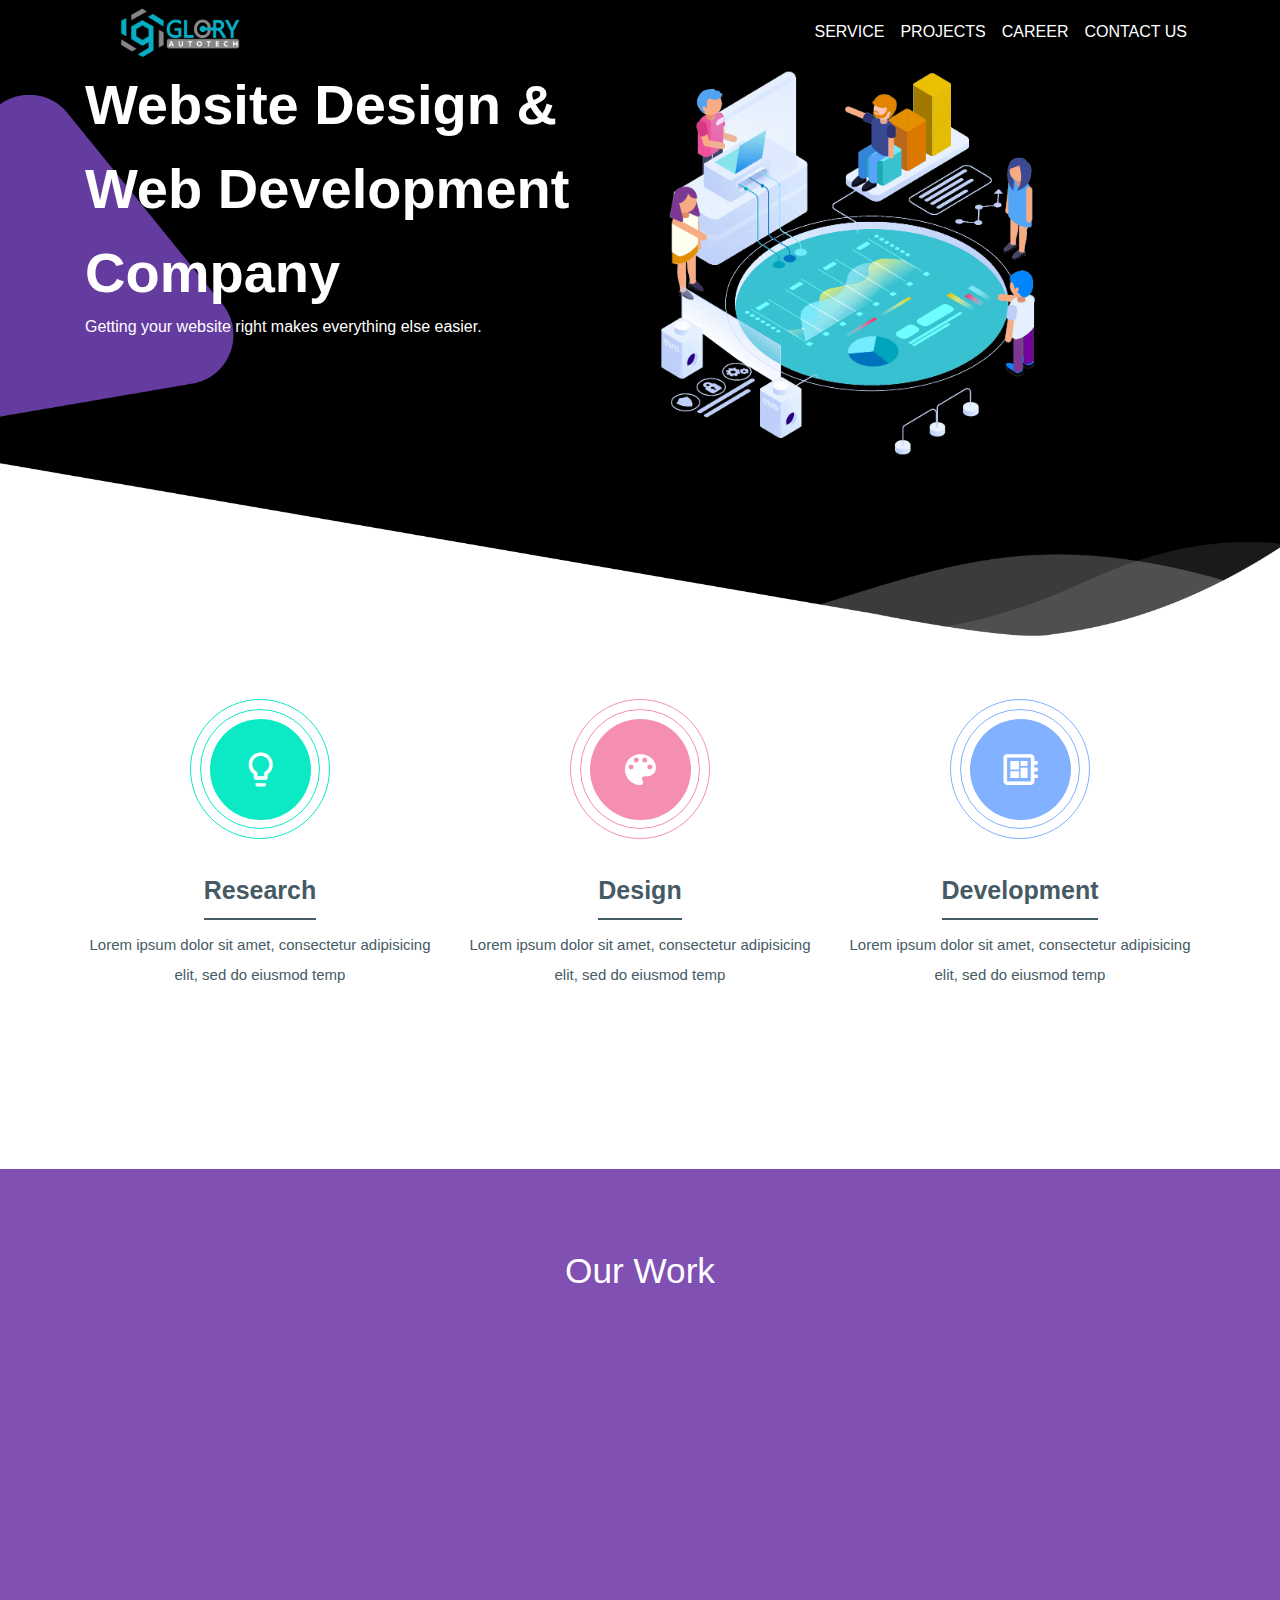
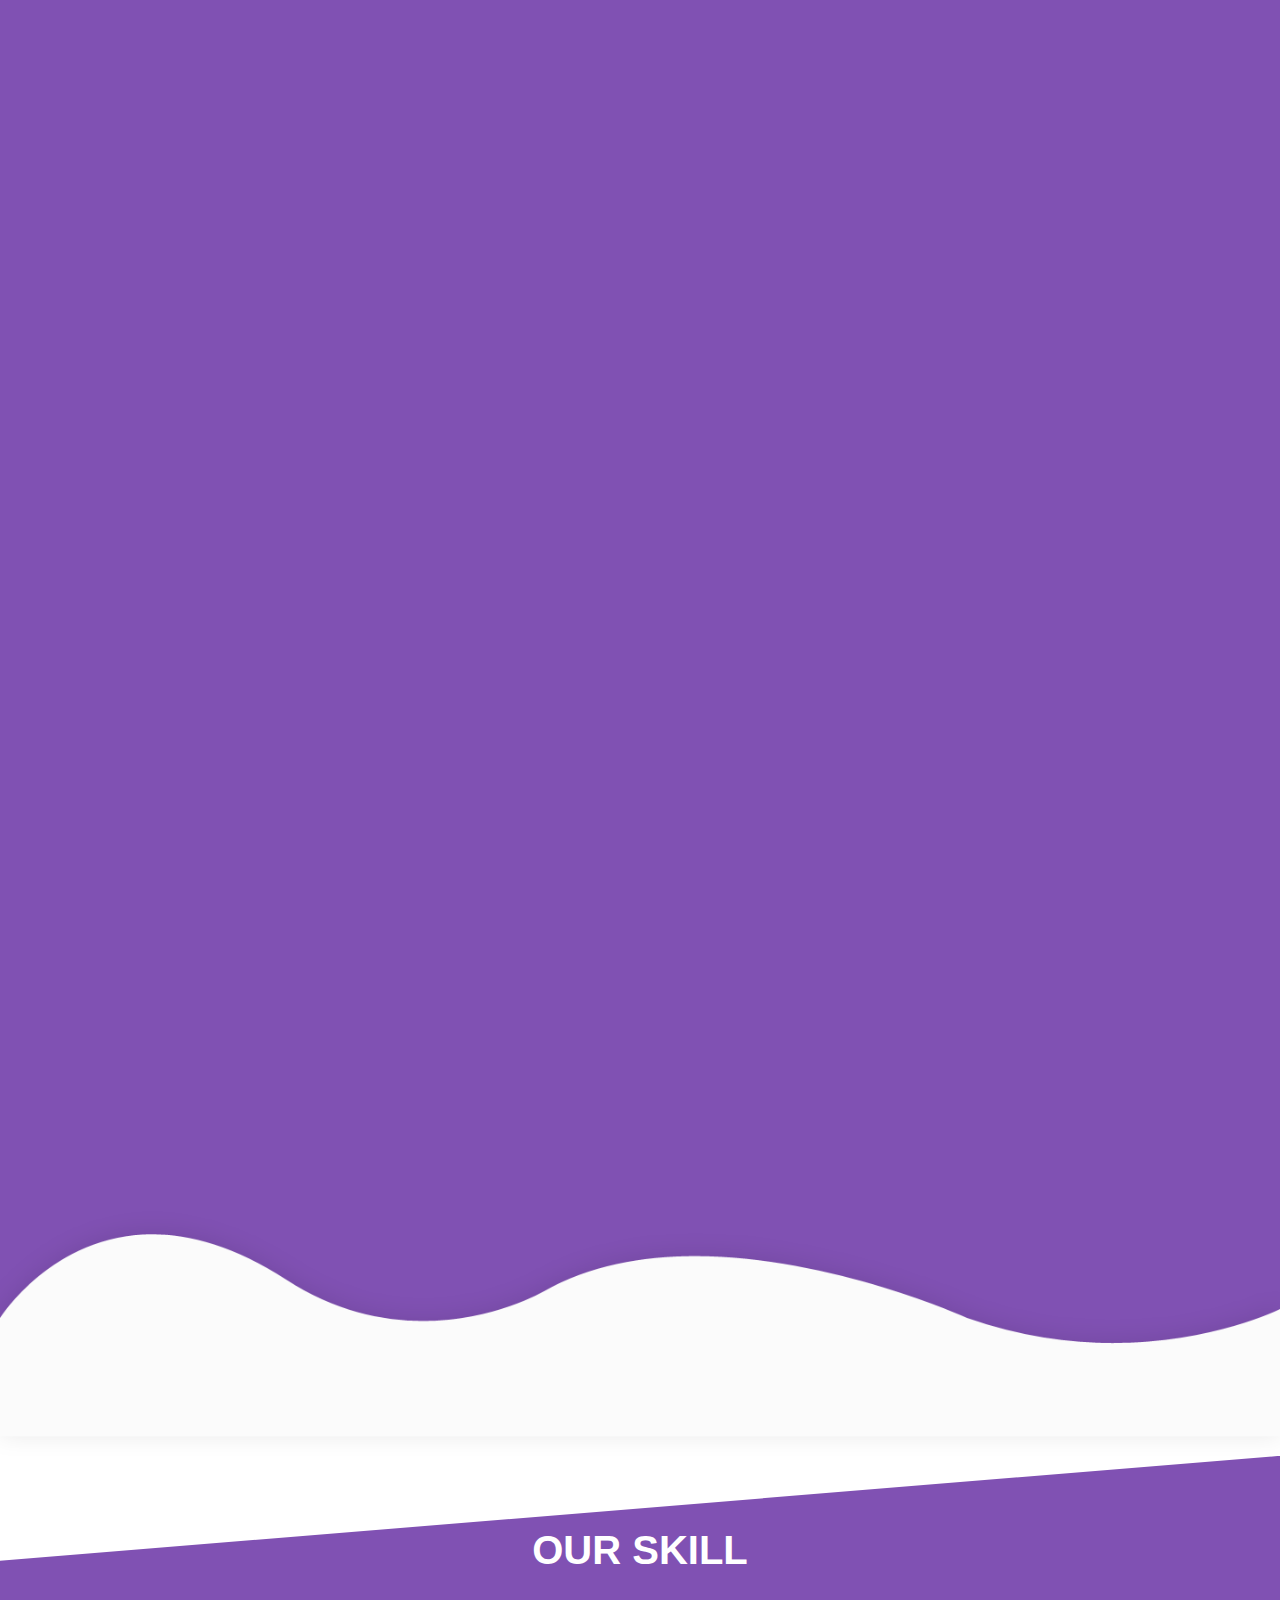
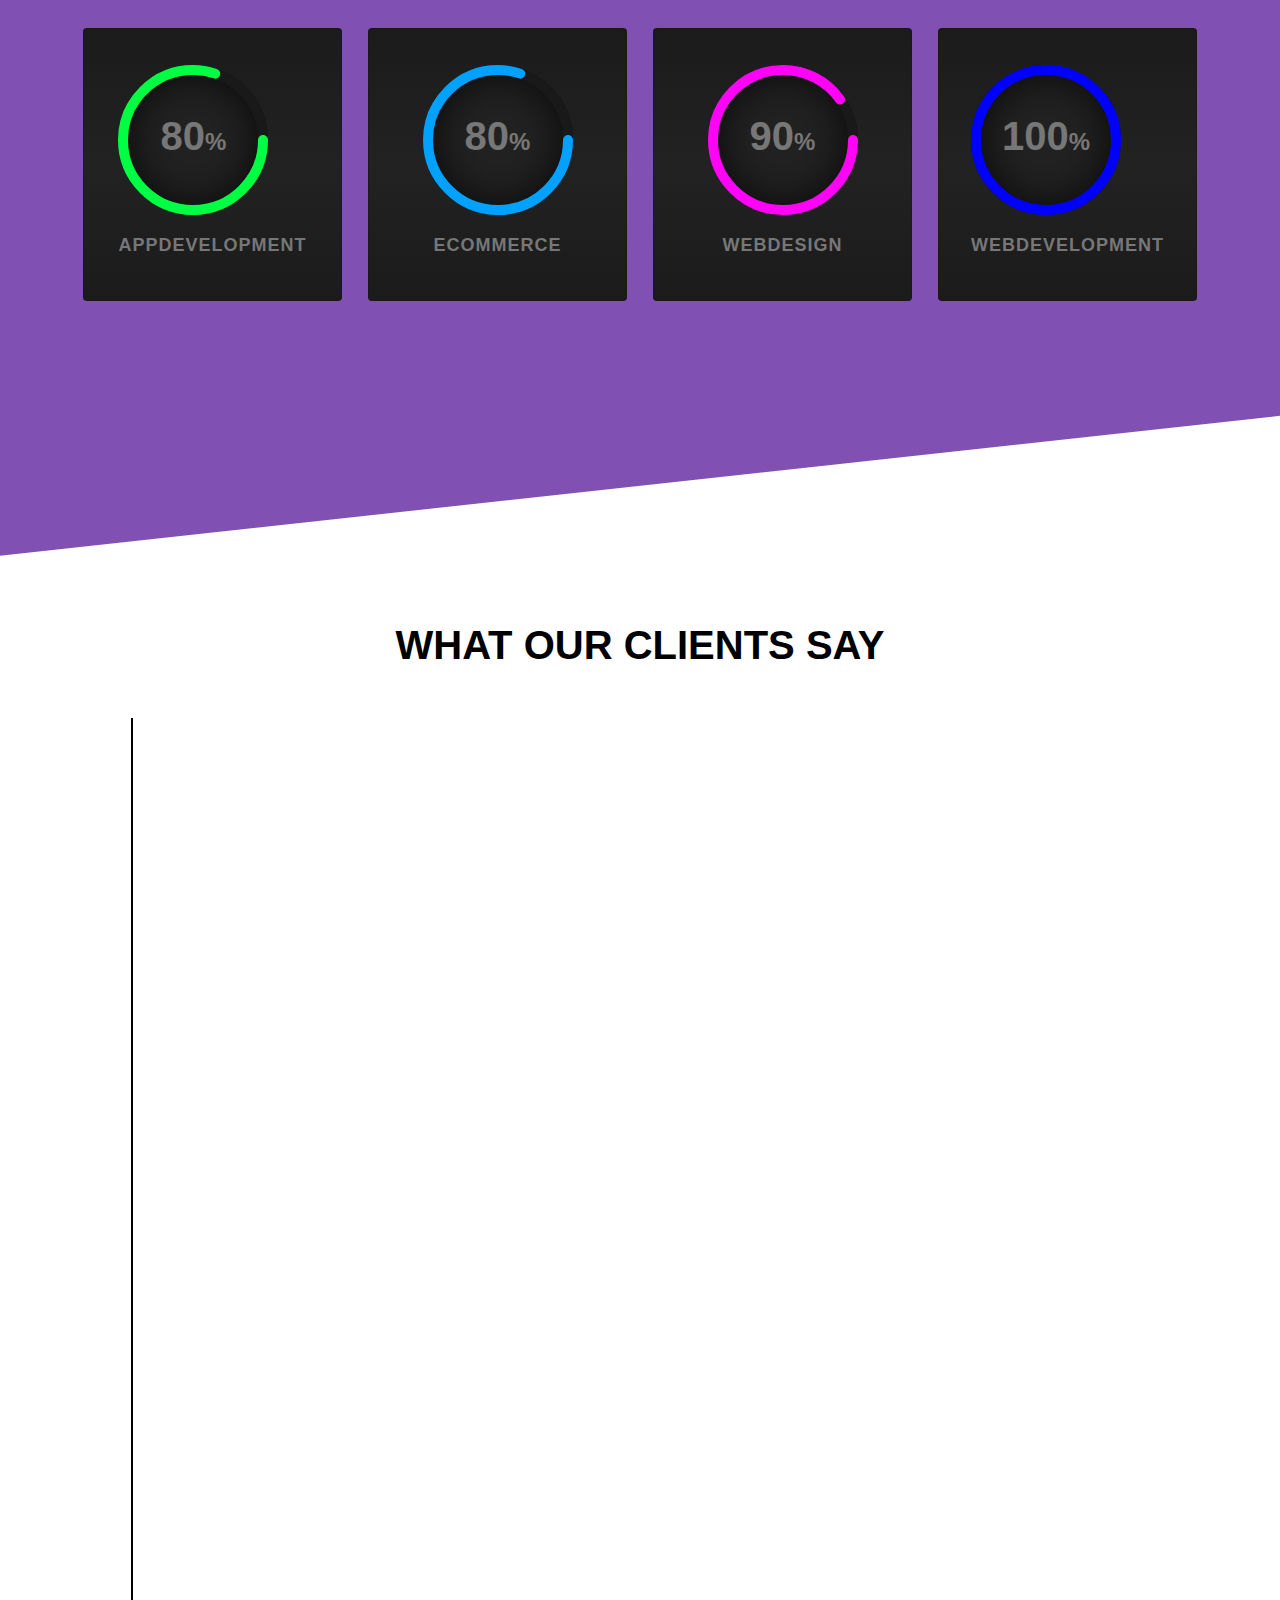
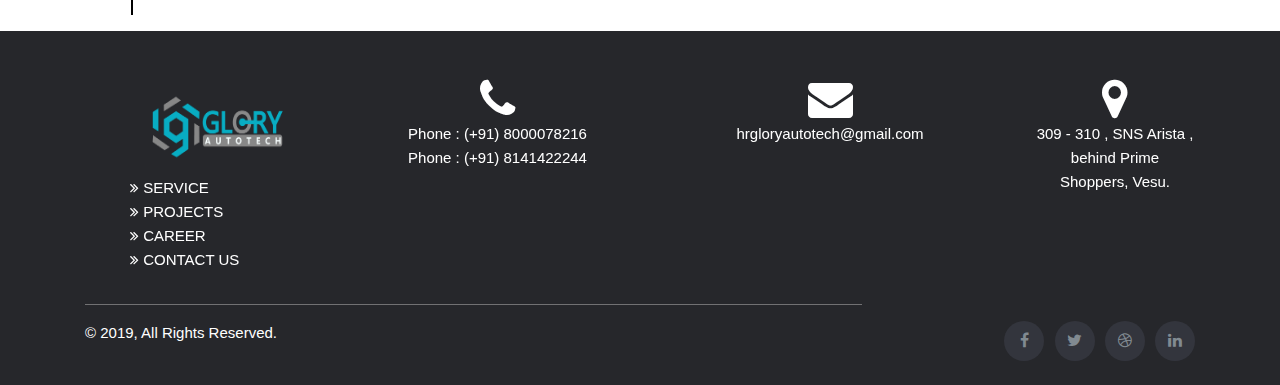
==== commit 4037ccaa: "add new page" ====
--- a/index.html
+++ b/index.html
@@ -12,6 +12,7 @@
     <!-- jQuery library -->
     <script src="https://ajax.googleapis.com/ajax/libs/jquery/3.5.1/jquery.min.js"></script>
 
+
     <!-- Popper JS -->
     <script src="https://cdnjs.cloudflare.com/ajax/libs/popper.js/1.16.0/umd/popper.min.js"></script>
 
@@ -21,6 +22,7 @@
     <!-- external stylesheet  -->
     <link rel="stylesheet" href="css/mystyle.css">
     <link rel="stylesheet" href="css/animation.css">
+    <link rel="stylesheet" href="css/progress.css">
     <!-- animaton css  -->
     <link rel="stylesheet" href="https://cdnjs.cloudflare.com/ajax/libs/animate.css/4.0.0/animate.min.css" />
     <!-- icons  -->
@@ -29,6 +31,7 @@
     <link href="https://unpkg.com/aos@2.3.1/dist/aos.css" rel="stylesheet">
     <!-- icon  -->
     <link href="https://fonts.googleapis.com/icon?family=Material+Icons" rel="stylesheet">
+
 </head>
 
 <body>
@@ -67,7 +70,7 @@
         <div class="container">
             <div class="row">
                 <div class="triangle"></div>
-                <div class="col-md-6 wow  fadeInLeft" data-wow-delay=" .25s">
+                <div class="col-md-6 wow  fadeInLeft" data-wow-delay=" .1000s">
                     <span class="heading-font">
                         Website Design & Web Development Company
                     </span>
@@ -108,153 +111,328 @@
         </div>
     </section>
     <!-- wrok  -->
-    <div class="container tm-container-2">
-        <div class="row">
-            <div class="col-lg-12">
-                <h2 class="tm-welcome-text">Our Work</h2>
-            </div>
-        </div>
-        <div class="row tm-section-mb">
-            <div class="col-lg-12">
-                <div class=" tm-timeline-item wow bounceInLeft">
-                    <div class="tm-timeline-item-inner">
-                        <img src="images/img-01.jpg" alt="Image" class="rounded-circle tm-img-timeline">
-                        <div class="tm-timeline-connector">
-                            <p class="mb-0">&nbsp;</p>
-                        </div>
-                        <div class="tm-timeline-description-wrap">
-                            <div class="tm-bg-dark tm-timeline-description">
-                                <h3 class="tm-text-green tm-font-400">Nulla venenatis purus nec quam</h3>
-                                <p>You may tell your co-workers about TemplateMo free stuffs to download and use for
-                                    any website project. Thank you for supporting us.</p>
-                                <p class="tm-text-green float-right mb-0">New Event . 12 July 2018</p>
-                            </div>
-                        </div>
-                    </div>
-
-                    <div class="tm-timeline-connector-vertical"></div>
-                </div>
-
-                <div class="tm-timeline-item wow bounceInRight">
-                    <div class="tm-timeline-item-inner">
-                        <img src="images/img-02.jpg" alt="Image" class="rounded-circle tm-img-timeline">
-                        <div class="tm-timeline-connector">
-                            <p class="mb-0">&nbsp;</p>
-                        </div>
-                        <div class="tm-timeline-description-wrap">
-                            <div class="tm-bg-dark-light tm-timeline-description">
-                                <h3 class="tm-text-cyan tm-font-400">Vestibulum ante ipsum primis</h3>
-                                <p>In imperdiet nisl quis sapien pellentesque, non rhoncus elit sollicitudin. Donec
-                                    pharetra egestas magna at eleifend. Sed non magna vitae enim tempus faucibus.</p>
-                                <p class="tm-text-cyan float-right mb-0">Another Story . 9 July 2018</p>
-                            </div>
-                        </div>
-                    </div>
-                    <div class="tm-timeline-connector-vertical"></div>
-                </div>
-
-                <div class="tm-timeline-item wow bounceInUp">
-                    <div class="tm-timeline-item-inner">
-                        <img src="images/img-03.jpg" alt="Image" class="rounded-circle tm-img-timeline">
-                        <div class="tm-timeline-connector">
-                            <p class="mb-0">&nbsp;</p>
-                        </div>
-                        <div class="tm-timeline-description-wrap">
-                            <div class="tm-bg-dark tm-timeline-description">
-                                <h3 class="tm-text-yellow tm-font-400">Pellentesque accumsan convallis</h3>
-                                <p>Suspendisse felis massa, maximus sed mauris at, elementum fermentum nisl. Aliquam
-                                    quis elit vel ipsum ornare sollicitudin. Nulla et dolor eget nisi varius convallis.
-                                </p>
-                                <p class="tm-text-yellow float-right mb-0">Latest News . 30 June 2018</p>
-                            </div>
-                        </div>
-                    </div>
-                    <div class="tm-timeline-connector-vertical"></div>
-                </div>
-
-                <div class="tm-timeline-item wow bounceInDown">
-                    <div class="tm-timeline-item-inner">
-                        <img src="images/img-04.jpg" alt="Image" class="rounded-circle tm-img-timeline">
-                        <div class="tm-timeline-connector">
-                            <p class="mb-0">&nbsp;</p>
-                        </div>
-                        <div class="tm-timeline-description-wrap">
-                            <div class="tm-bg-dark-light tm-timeline-description">
-                                <h3 class="tm-text-orange tm-font-400">Lorem ipsum dolor sit amet</h3>
-                                <p>Phasellus at quam facilisis sem congue lacinia. Fusce risus velit, bibendum in magna
-                                    eu, sollicitudin pellentesque dolor. Nulla facilisi. Fusce libero mauris, maximus
-                                    et liqula at.</p>
-                                <p class="tm-text-orange float-right mb-0">New Project . 22 June 2018</p>
-                            </div>
-                        </div>
-                    </div>
-
-                </div>
-
+    <div class="container-fluid work">
+        <div class="container tm-container-2">
+            <div class="row">
+                <div class="col-lg-12">
+                    <h2 class="tm-welcome-text text-center">Our Work</h2>
+                </div>
+            </div>
+            <div class="row tm-section-mb">
+                <div class="col-lg-12">
+                    <div class=" tm-timeline-item wow bounceInLeft" data-wow-delay=".50s">
+                        <div class="tm-timeline-item-inner">
+                            <img src="images/img-01.jpg" alt="Image" class="rounded-circle tm-img-timeline">
+                            <div class="tm-timeline-connector">
+                                <p class="mb-0">&nbsp;</p>
+                            </div>
+                            <div class="tm-timeline-description-wrap">
+                                <div class="tm-bg-dark tm-timeline-description">
+                                    <h3 class="tm-text-green tm-font-400">Nulla venenatis purus nec quam</h3>
+                                    <p>You may tell your co-workers about TemplateMo free stuffs to download and use for
+                                        any website project. Thank you for supporting us.</p>
+                                    <p class="tm-text-green float-right mb-0">New Event . 12 July 2018</p>
+                                </div>
+                            </div>
+                        </div>
+
+                        <div class="tm-timeline-connector-vertical"></div>
+                    </div>
+
+                    <div class="tm-timeline-item wow bounceInRight" data-wow-delay=".100s">
+                        <div class="tm-timeline-item-inner">
+                            <img src="images/img-02.jpg" alt="Image" class="rounded-circle tm-img-timeline">
+                            <div class="tm-timeline-connector">
+                                <p class="mb-0">&nbsp;</p>
+                            </div>
+                            <div class="tm-timeline-description-wrap">
+                                <div class="tm-bg-dark tm-timeline-description">
+                                    <h3 class="tm-text-cyan tm-font-400">Vestibulum ante ipsum primis</h3>
+                                    <p>In imperdiet nisl quis sapien pellentesque, non rhoncus elit sollicitudin. Donec
+                                        pharetra egestas magna at eleifend. Sed non magna vitae enim tempus faucibus.
+                                    </p>
+                                    <p class="tm-text-cyan float-right mb-0">Another Story . 9 July 2018</p>
+                                </div>
+                            </div>
+                        </div>
+                        <div class="tm-timeline-connector-vertical"></div>
+                    </div>
+
+                    <div class="tm-timeline-item wow bounceInUp" data-wow-delay=".200s">
+                        <div class="tm-timeline-item-inner">
+                            <img src="images/img-03.jpg" alt="Image" class="rounded-circle tm-img-timeline">
+                            <div class="tm-timeline-connector">
+                                <p class="mb-0">&nbsp;</p>
+                            </div>
+                            <div class="tm-timeline-description-wrap">
+                                <div class="tm-bg-dark tm-timeline-description">
+                                    <h3 class="tm-text-yellow tm-font-400">Pellentesque accumsan convallis</h3>
+                                    <p>Suspendisse felis massa, maximus sed mauris at, elementum fermentum nisl. Aliquam
+                                        quis elit vel ipsum ornare sollicitudin. Nulla et dolor eget nisi varius
+                                        convallis.
+                                    </p>
+                                    <p class="tm-text-yellow float-right mb-0">Latest News . 30 June 2018</p>
+                                </div>
+                            </div>
+                        </div>
+                        <div class="tm-timeline-connector-vertical"></div>
+                    </div>
+
+                    <div class="tm-timeline-item wow bounceInDown" data-wow-delay=".300s">
+                        <div class="tm-timeline-item-inner">
+                            <img src="images/img-04.jpg" alt="Image" class="rounded-circle tm-img-timeline">
+                            <div class="tm-timeline-connector">
+                                <p class="mb-0">&nbsp;</p>
+                            </div>
+                            <div class="tm-timeline-description-wrap">
+                                <div class="tm-bg-dark tm-timeline-description">
+                                    <h3 class="tm-text-orange tm-font-400">Lorem ipsum dolor sit amet</h3>
+                                    <p>Phasellus at quam facilisis sem congue lacinia. Fusce risus velit, bibendum in
+                                        magna
+                                        eu, sollicitudin pellentesque dolor. Nulla facilisi. Fusce libero mauris,
+                                        maximus
+                                        et liqula at.</p>
+                                    <p class="tm-text-orange float-right mb-0">New Project . 22 June 2018</p>
+                                </div>
+                            </div>
+                        </div>
+
+                    </div>
+
+                    <div class=" tm-timeline-item wow bounceInLeft" data-wow-delay=".50s">
+                        <div class="tm-timeline-connector-vertical"></div>
+                        <div class="tm-timeline-item-inner">
+                            <img src="images/img-01.jpg" alt="Image" class="rounded-circle tm-img-timeline">
+                            <div class="tm-timeline-connector">
+                                <p class="mb-0">&nbsp;</p>
+                            </div>
+                            <div class="tm-timeline-description-wrap">
+                                <div class="tm-bg-dark tm-timeline-description">
+                                    <h3 class="tm-text-green tm-font-400">Nulla venenatis purus nec quam</h3>
+                                    <p>You may tell your co-workers about TemplateMo free stuffs to download and use
+                                        for
+                                        any website project. Thank you for supporting us.</p>
+                                    <p class="tm-text-green float-right mb-0">New Event . 12 July 2018</p>
+                                </div>
+                            </div>
+                        </div>
+                        <div class="tm-timeline-connector-vertical"></div>
+                    </div>
+
+                    <div class="tm-timeline-item wow bounceInRight" data-wow-delay=".100s">
+                        <div class="tm-timeline-item-inner">
+                            <img src="images/img-02.jpg" alt="Image" class="rounded-circle tm-img-timeline">
+                            <div class="tm-timeline-connector">
+                                <p class="mb-0">&nbsp;</p>
+                            </div>
+                            <div class="tm-timeline-description-wrap">
+                                <div class="tm-bg-dark tm-timeline-description">
+                                    <h3 class="tm-text-cyan tm-font-400">Vestibulum ante ipsum primis</h3>
+                                    <p>In imperdiet nisl quis sapien pellentesque, non rhoncus elit sollicitudin.
+                                        Donec
+                                        pharetra egestas magna at eleifend. Sed non magna vitae enim tempus faucibus.
+                                    </p>
+                                    <p class="tm-text-cyan float-right mb-0">Another Story . 9 July 2018</p>
+                                </div>
+                            </div>
+                        </div>
+                    </div>
+
+                </div>
             </div>
         </div>
     </div>
+    <!-- <div class="bg"></div> -->
+    <img src="images/development-shepe-white.png" width="100%" class="img-responsive bg-work">
     <!-- end work  -->
-    <!-- service  -->
-    <div class="container-fluid service">
+
+    <!-- progress bar  -->
+    <div class="contianer-fluid skill-bg">
+        <div class="container">
+            <spam class="skill-heading">Our Skill</spam>
+            <div class="row progress">
+                <div class="card">
+                    <div class="box">
+                        <div class="percent">
+                            <svg>
+                                <circle cx="70" cy="70" r="70"></circle>
+                                <circle cx="70" cy="70" r="70"></circle>
+                            </svg>
+                            <div class="number">
+                                <h2>80<span>%</span></h2>
+                            </div>
+                        </div>
+                        <h2 class="text">AppDevelopment</h2>
+                    </div>
+                </div>
+
+
+                <div class="card">
+                    <div class="box">
+                        <div class="percent">
+                            <svg>
+                                <circle cx="70" cy="70" r="70"></circle>
+                                <circle cx="70" cy="70" r="70"></circle>
+                            </svg>
+                            <div class="number">
+                                <h2>80<span>%</span></h2>
+                            </div>
+                        </div>
+                        <h2 class="text">Ecommerce</h2>
+                    </div>
+                </div>
+
+
+                <div class="card">
+                    <div class="box">
+                        <div class="percent">
+                            <svg>
+                                <circle cx="70" cy="70" r="70"></circle>
+                                <circle cx="70" cy="70" r="70"></circle>
+                            </svg>
+                            <div class="number">
+                                <h2>90<span>%</span></h2>
+                            </div>
+                        </div>
+                        <h2 class="text">WebDesign</h2>
+                    </div>
+                </div>
+
+
+                <div class="card">
+                    <div class="box">
+                        <div class="percent">
+                            <svg>
+                                <circle cx="70" cy="70" r="70"></circle>
+                                <circle cx="70" cy="70" r="70"></circle>
+                            </svg>
+                            <div class="number">
+                                <h2>100<span>%</span></h2>
+                            </div>
+                        </div>
+                        <h2 class="text">WebDevelopment</h2>
+                    </div>
+                </div>
+
+            </div>
+        </div>
+    </div>
+    <!-- end progress bar  -->
+    <!-- experience  -->
+    <div class="section" id="experience">
+        <div class="container">
+            <div class="col-md-12">
+
+                <h1 class="size-50 skill-heading"> WHAT OUR CLIENTS SAY</h1>
+                <div class="h-50"></div>
+            </div>
+            <div class="col-md-12">
+                <ul class="cliant">
+                    <li class="cliant-event" data-aos="fade-up">
+                        <label class="cliant-event-icon"></label>
+                        <div class="cliant-event-copy">
+                            <p class="cliant-event-thumbnail">April 2016 - Present</p>
+                            <!-- <h3>Geil,Danke! GmbH</h3> -->
+                            <!-- <h4>eines Web-Studios</h4> -->
+                            <p><strong>???? project name</strong>
+                                <br>Glory AutoTech was a pleasure to work with. Experts were
+                                professional in their attitude and delivered quality work on time. Also we found them as
+                                good listeners who
+                                understood what was
+                                being explained to them first time.We gladly recommend Glory AutoTech to anyone needing
+                                aptitudinal services.</p>
+                        </div>
+                    </li>
+                    <li class="cliant-event" data-aos="fade-up" data-aos-delay=".2">
+                        <label class="cliant-event-icon"></label>
+                        <div class="cliant-event-copy">
+                            <p class="cliant-event-thumbnail">November 2014 - Mars 2016</p>
+                            <!-- <h3>Freelancer</h3> -->
+                            <!-- <h4>???pproject name</h4> -->
+                            <p><strong>???? project name</strong>
+                                <p> Glory AutoTech Team is very professional and they knows
+                                    the subject. They has put best effort to get the product usable. </p>
+                        </div>
+                    </li>
+                    <li class="cliant-event" data-aos="fade-up" data-aos-delay=".4">
+                        <label class="cliant-event-icon"></label>
+                        <div class="cliant-event-copy">
+                            <p class="cliant-event-thumbnail">April 2014</p>
+                            <!-- <h3>konplan gmbh</h3> -->
+                            <!-- <h4>IT-Consultant</h4> -->
+                            <p><strong>???? project name</strong>
+                                <br>Team has a good understanding of core concepts.
+                                Communicates updates in a timely manner to the client in the loop. Will definitely
+                                consider for future
+                                projects.</p>
+                        </div>
+                    </li>
+                </ul>
+            </div>
+        </div>
+    </div>
+    <!-- ./experience -->
+    <!-- footer  -->
+    <footer class="site-footer">
+        <div class="container">
+            <div class="row" align="center">
+                <div class="col-sm-12 col-md-3">
+                    <a style="cursor:pointer" (click)="navigate()"><img src="images/2LOGO.png" class="img-responsive"
+                            height="100px" width="200px"></a>
+                    <ul class="footer-nav">
+                        <li><a href="#service"><i class="fa fa-angle-double-right"></i> SERVICE</a></li>
+                        <li><a href="#projects"><i class="fa fa-angle-double-right"></i> PROJECTS</a></li>
+                        <li><a style="cursor:pointer" (click)="onCarrer()"><i class="fa fa-angle-double-right"></i>
+                                CAREER</a></li>
+                        <li><a style="cursor:pointer" (click)="onContact()"><i class="fa fa-angle-double-right"></i>
+                                CONTACT US</a></li>
+                    </ul>
+                </div>
+                <div class="col-md-3">
+                    <i class="fa fa-phone fa-3x" aria-hidden="true"></i>
+                    <ul class="footer-links">
+                        <li><a href="tel:8000078216">Phone : (+91) 8000078216</a></li>
+                        <li><a href="tel:8141422244">Phone : (+91) 8141422244</a></li>
+                    </ul>
+                </div>
+
+                <div class="col-md-4">
+                    <i class="fa fa-envelope fa-3x" aria-hidden="true"></i>
+                    <ul class="footer-links">
+                        <li><a href="mailto:hrgloryautotech@gmail.com" target="_blank">hrgloryautotech@gmail.com</a>
+                        </li>
+                    </ul>
+                </div>
+
+                <div class="col-md-2">
+                    <i class="fa fa-map-marker fa-3x" aria-hidden="true"></i>
+                    <ul class="footer-links">
+                        <li><a href="https://goo.gl/maps/p8ufPgXcKxxGVErq8" target="_blank">309 - 310 , SNS Arista ,
+                                behind Prime Shoppers, Vesu.</a></li>
+
+                    </ul>
+                </div>
+            </div>
+            <hr>
+        </div>
         <div class="container">
             <div class="row">
-                <div class="col-md-3 service1 d-flex wow bounceInLeft" data-wow-delay=".25s">
-                    <div class="d-flex flex-wrap align-content-center"> <a href="#"><img src="images/logo.png"
-                                alt="logo" /></a>
-                        <p>Lorem ipsum dolor sit amet, consectetuer adipiscing elit. Aenean commodo
-                            dolor. Ae</p>
-                        <p>&copy; 2018 Foxpro. All rights reserved.<br> Design by <a href="https://freehtml5.co"
-                                target="_blank">FreeHTML5</a>.</p>
-                    </div>
-                </div>
-                <div class="col-md-6 service2 wow bounceInUp" data-wow-delay=".25s" id="contact">
-                    <div class="form-box">
-                        <h4>CONTACT US</h4>
-                        <table class="table table-responsive d-table">
-                            <tr>
-                                <td><input type="text" class="form-control pl-0" placeholder="NAME" /></td>
-                                <td><input type="email" class="form-control pl-0" placeholder="EMAIL" /></td>
-                            </tr>
-                            <tr>
-                                <td colspan="2"></td>
-                            </tr>
-                            <tr>
-                                <td colspan="2"><input type="text" class="form-control pl-0" placeholder="ADDRESS" />
-                                </td>
-                            </tr>
-                            <tr>
-                                <td colspan="2"></td>
-                            </tr>
-                            <tr>
-                                <td colspan="2"><input type="text" class="form-control pl-0" placeholder="MESSAGES" />
-                                </td>
-                            </tr>
-                            <tr>
-                                <td colspan="2"></td>
-                            </tr>
-                            <tr>
-                                <td colspan="2" class="text-center pl-0"><button type="submit"
-                                        class="btn btn-dark">SEND</button></td>
-                            </tr>
-                        </table>
-                    </div>
-                </div>
-                <div class="col-md-3 service3 wow bounceInRight" data-wow-delay=".25s">
-                    <h5>ADDRESS</h5>
-                    <p>Lorem ipsum dolor sit
-                        amet, consectetuer adipiscing elit.</p>
-                    <h5>PHONE</h5>
-                    <p>253232323232</p>
-                    <h5>EMAIL</h5>
-                    <p>email@example.com</p>
-
-                </div>
-            </div>
-        </div>
-    </div>
-    <!-- end service  -->
-
+                <div class="col-md-8 col-sm-6 col-xs-12">
+                    <p class="copyright-text">© 2019, All Rights Reserved.
+                    </p>
+                </div>
+
+                <div class="col-md-4 col-sm-6 col-xs-12">
+                    <ul class="social-icons">
+                        <li><a class="facebook" href="#"><i class="fa fa-facebook"></i></a></li>
+                        <li><a class="twitter" href="#"><i class="fa fa-twitter"></i></a></li>
+                        <li><a class="dribbble" href="#"><i class="fa fa-dribbble"></i></a></li>
+                        <li><a class="linkedin" href="#"><i class="fa fa-linkedin"></i></a></li>
+                    </ul>
+                </div>
+            </div>
+        </div>
+    </footer>
     <!-- navigation bar script  -->
     <script type="text/javascript">
         $(document).ready(function () {
@@ -283,6 +461,7 @@
     </script>
     <!-- animation  -->
     <script src="js/animation.js"></script>
+
 </body>
 
 </html>--- a/css/mystyle.css
+++ b/css/mystyle.css
@@ -79,183 +79,10 @@
     height: 400px;
 }
 
-.lion-img {
-    width: 100%;
-    height: 100%;
-    position: relative;
-}
-
-.lion-img img {
-    width: 140px;
-    height: 120px;
-    position: absolute;
-    /* animation-name: walking; */
-    animation: walking 22s linear infinite;
-}
-
-@keyframes walking {
-    0% {
-        left: 0;
-    }
-
-    100% {
-        left: 85%;
-    }
-}
-
-
 .heading-font {
     font-size: 3.5rem;
     font-weight: bold;
     text-align: justify;
-}
-
-.service {
-    background: #101011;
-    color: #fff;
-}
-
-.service .service1 p {
-    margin-top: 30px;
-}
-
-.service .service2 h4 {
-    color: #ff8013;
-    font-family: 'Lato', sans-serif;
-    font-weight: 700;
-    text-align: center;
-    margin: 20px auto;
-}
-
-.service .service2 .form-box {
-    background: #fff;
-    padding: 20px 30px;
-    margin-top: -30px;
-}
-
-.service .service2 input[type='text'],
-.service .service2 input[type='email'] {
-    background: transparent;
-    border-radius: 0;
-    border: none;
-    border-bottom: 2px solid #000;
-}
-
-.service .service2 input[type='text']:focus,
-.service .service2 input[type='email']:focus {
-    box-shadow: none;
-    border-color: #ff8013;
-}
-
-.service .service2 .btn {
-    min-width: 150px;
-    border-radius: 0;
-}
-
-.service .service2 ::-webkit-input-placeholder {
-    /* Chrome/Opera/Safari */
-    color: #262626;
-}
-
-service .service2 ::-moz-placeholder {
-    /* Firefox 19+ */
-    color: #262626;
-}
-
-.service .service2 :-ms-input-placeholder {
-    /* IE 10+ */
-    color: #262626;
-}
-
-.service .service2 :-moz-placeholder {
-    /* Firefox 18- */
-    color: #262626;
-}
-
-.service .service3 {
-    padding-top: 50px;
-}
-
-.service3 a {
-    background: #fff;
-    border-radius: 50%;
-    height: 40px;
-    width: 40px;
-    padding: 0;
-    padding-top: 5px;
-}
-
-.service3 a:hover {
-    background: #ff8013;
-}
-
-.service3 .nav-item li {
-    margin: 0 5px;
-}
-
-.table td,
-.table th {
-    border: none;
-}
-
-.service::before {
-    content: "";
-    position: absolute;
-    border: 3px solid #ff8013;
-    width: 100%;
-    left: 0;
-}
-
-@media (max-width: 1199px) {
-    .fh5co-content-box .pr-0 img {
-        margin-top: -107px;
-    }
-}
-
-@media (max-width: 991px) {
-    .fh5co-content-box .pr-0 img {
-        margin-top: -78px;
-    }
-
-    .fh5co-content-box .card-img-overlay {
-        top: 20%;
-    }
-}
-
-@media (max-width: 767px) {
-    body nav .navbar-nav {
-        margin-left: 0 !important;
-        max-width: 50px;
-    }
-
-    .fh5co-network figure,
-    .fh5co-about-us figure {
-        margin-top: 0 !important;
-    }
-
-    .fh5co-content-box .pr-0 img {
-        margin: 20px auto;
-    }
-
-    .fh5co-content-box .col-md-5 {
-        padding: 0 !important;
-    }
-
-    .fh5co-content-box .col-md-7 {
-        padding: 0 !important;
-    }
-
-    .gallery .card {
-        margin-bottom: 25px;
-    }
-
-    .service1 {
-        min-height: 150px;
-    }
-
-    .service2 .form-box {
-        margin-top: 0 !important;
-    }
 }
 
 .blue {
@@ -402,6 +229,7 @@
     .development {
         height: 600px;
         overflow: hidden;
+        margin-top: -6rem;
     }
 }
 
@@ -469,7 +297,6 @@
     margin-top: 65px;
     margin-bottom: 65px;
     font-size: 2.2rem;
-    color: black;
 }
 
 .tm-font-400 {
@@ -520,10 +347,6 @@
 hr {
     border-color: #666666;
     max-width: 70%;
-}
-
-.tm-video-iframe {
-    height: auto;
 }
 
 .tm-timeline-item {
@@ -567,8 +390,401 @@
     margin-bottom: 85px;
 }
 
+.bg {
+    background-color: rgb(240, 240, 240);
+    clip-path: polygon(100% 69%, 100% 100%, 0 93%, 0 56%);
+    height: 300px;
+    position: relative;
+    margin-top: -6rem;
+    margin-bottom: -7rem;
+}
+
+.work {
+    background-color: #8051b3;
+    padding: 1em;
+}
+
+.bg-work {
+    position: relative;
+    margin-top: -9rem;
+}
+
 @media (min-width: 1200px) {
     .tm-container-2 {
         max-width: 1170px;
     }
-}+}
+
+@media (max-width: 991px) {
+
+    .tm-timeline-item {
+        margin-left: 25px;
+    }
+}
+
+@media (max-width: 767px) {
+    .tm-timeline-item {
+        margin-left: 0;
+    }
+}
+
+@media (max-width: 584px) {
+    .heading-font {
+        font-size: 2.5rem;
+        font-weight: bold;
+        text-align: justify;
+    }
+
+    .gif {
+        width: 341px;
+        height: 341px;
+    }
+
+    .bg-work {
+        position: relative;
+        margin-top: -6rem;
+        height: 100px;
+    }
+
+
+    .tm-timeline-item-inner {
+        flex-direction: column;
+    }
+
+    .tm-timeline-connector {
+        width: 3px;
+        height: 55px;
+    }
+
+    .tm-timeline-connector-vertical {
+        margin-left: auto;
+        margin-right: auto;
+    }
+}
+
+/* experience section
+==================================================*/
+
+#cliant-event {
+    padding: 100px 0;
+    /* background: #f3f3f3 */
+}
+
+.cliant-event {
+    padding: 20px 0;
+    border-bottom: 1px solid #ddd;
+}
+
+.cliant-event h3 {
+    text-transform: capitalize;
+    letter-spacing: 2px;
+    color: #425BB5;
+    font-size: 16px;
+    font-weight: bold
+}
+
+.cliant-event p {
+    color: #888;
+    margin-top: 20px;
+    font-size: 15px;
+}
+
+.cliant-event.date {
+    color: #000;
+    font-size: 17px;
+}
+
+.cliant {
+    padding-left: 0;
+    list-style: none;
+    position: relative;
+}
+
+.cliant:before {
+    background-color: black;
+    content: '';
+    margin-left: -1px;
+    position: absolute;
+    top: 0;
+    left: 2em;
+    width: 2px;
+    height: 100%;
+}
+
+.cliant-event {
+    position: relative;
+}
+
+.cliant-event:hover .cliant-event-icon {
+    -webkit-transform: rotate(-45deg);
+    transform: rotate(-45deg);
+    background-color: #425BB5;
+}
+
+.cliant-event:hover .cliant-event-thumbnail {
+    box-shadow: inset 40em 0 0 0 #425BB5;
+}
+
+.cliant-event-copy {
+    padding: 2em;
+    position: relative;
+    top: -1.875em;
+    left: 4em;
+    width: 100%;
+}
+
+.cliant-event-copy h3 {
+    font-size: 1.75em;
+}
+
+.cliant-event-copy h4 {
+    font-size: 1.2em;
+    margin-bottom: 1.2em;
+    color: black;
+}
+
+.cliant-event-copy strong {
+    font-weight: 700;
+}
+
+.cliant-event-copy p:not(.cliant-event-thumbnail) {
+    padding-bottom: 1.2em;
+}
+
+.cliant-event-icon {
+    -webkit-transition: -webkit-transform 0.2s ease-in;
+    transition: -webkit-transform 0.2s ease-in;
+    transition: transform 0.2s ease-in;
+    transition: transform 0.2s ease-in, -webkit-transform 0.2s ease-in;
+    -webkit-transform: rotate(45deg);
+    transform: rotate(45deg);
+    background-color: #425BB5;
+    outline: 10px solid #f3f3f3;
+    display: block;
+    margin: 0.5em 0.5em 0.5em -0.5em;
+    position: absolute;
+    top: 0;
+    left: 2em;
+    width: 1em;
+    height: 1em;
+}
+
+.cliant-event-thumbnail {
+    -moz-transition: box-shadow 0.5s ease-in 0.1s;
+    -o-transition: box-shadow 0.5s ease-in 0.1s;
+    -webkit-transition: box-shadow 0.5s ease-in;
+    -webkit-transition-delay: 0.1s;
+    -webkit-transition: box-shadow 0.5s ease-in 0.1s;
+    transition: box-shadow 0.5s ease-in 0.1s;
+    color: white;
+    font-size: 12px;
+    font-weight: bold;
+    background-color: black;
+    box-shadow: inset 0 0 0 0em #425BB5;
+    display: inline-block;
+    margin-bottom: 1.2em;
+    padding: 0.25em 1em 0.2em 1em;
+}
+
+.size-50 {
+    font-size: 50px;
+    line-height: 50px;
+    color: black;
+}
+
+.h-50 {
+    height: 50px;
+    color: black;
+}
+
+
+.site-footer {
+    background-color: #26272b;
+    padding: 45px 0 20px;
+    font-size: 15px;
+    line-height: 24px;
+    color: #fff;
+    margin-top: 1em;
+}
+
+.site-footer hr {
+    border-top-color: #bbb;
+    opacity: 0.5
+}
+
+.site-footer hr.small {
+    margin: 20px 0
+}
+
+.site-footer h6 {
+    color: #fff;
+    font-size: 16px;
+    text-transform: uppercase;
+    margin-top: 5px;
+    letter-spacing: 2px
+}
+
+.site-footer a {
+    color: #737373;
+}
+
+.site-footer a:hover {
+    color: #3366cc;
+    text-decoration: none;
+}
+
+.footer-links {
+    padding-left: 0;
+    list-style: none
+}
+
+.footer-links li {
+    display: block
+}
+
+.footer-links a {
+    color: #ffff;
+}
+
+.footer-links a:active,
+.footer-links a:focus,
+.footer-links a:hover {
+    color: #3366cc;
+    text-decoration: none;
+}
+
+.footer-links.inline li {
+    display: inline-block
+}
+
+.site-footer .social-icons {
+    text-align: right
+}
+
+.site-footer .social-icons a {
+    width: 40px;
+    height: 40px;
+    line-height: 40px;
+    margin-left: 6px;
+    margin-right: 0;
+    border-radius: 100%;
+    background-color: #33353d
+}
+
+.copyright-text {
+    margin: 0
+}
+
+@media (max-width:991px) {
+    .site-footer [class^=col-] {
+        margin-bottom: 30px
+    }
+}
+
+@media (max-width:768px) {
+    .contact-form {
+        background: #fff;
+        margin-top: -2em;
+        margin-bottom: 3rem;
+        width: 70%;
+        position: inherit;
+        margin-left: 9em;
+    }
+}
+
+@media (max-width:767px) {
+    .site-footer {
+        padding-bottom: 0
+    }
+
+    .site-footer .copyright-text,
+    .site-footer .social-icons {
+        text-align: center
+    }
+}
+
+.social-icons {
+    padding-left: 0;
+    margin-bottom: 0;
+    list-style: none
+}
+
+.social-icons li {
+    display: inline-block;
+    margin-bottom: 4px
+}
+
+.social-icons li.title {
+    margin-right: 15px;
+    text-transform: uppercase;
+    color: #96a2b2;
+    font-weight: 700;
+    font-size: 13px
+}
+
+.social-icons a {
+    background-color: #eceeef;
+    color: #818a91;
+    font-size: 16px;
+    display: inline-block;
+    line-height: 44px;
+    width: 44px;
+    height: 44px;
+    text-align: center;
+    margin-right: 8px;
+    border-radius: 100%;
+    -webkit-transition: all .2s linear;
+    -o-transition: all .2s linear;
+    transition: all .2s linear
+}
+
+.social-icons a:active,
+.social-icons a:focus,
+.social-icons a:hover {
+    color: #fff;
+    background-color: #29aafe
+}
+
+.social-icons.size-sm a {
+    line-height: 34px;
+    height: 34px;
+    width: 34px;
+    font-size: 14px
+}
+
+.social-icons a.facebook:hover {
+    background-color: #3b5998
+}
+
+.social-icons a.twitter:hover {
+    background-color: #00aced
+}
+
+.social-icons a.linkedin:hover {
+    background-color: #007bb6
+}
+
+.social-icons a.dribbble:hover {
+    background-color: #ea4c89
+}
+
+@media (max-width:767px) {
+    .social-icons li.title {
+        display: block;
+        margin-right: 0;
+        font-weight: 600
+    }
+}
+
+.footer-nav li {
+    list-style: none;
+    text-align: justify;
+    padding-left: 3em;
+}
+
+.footer-nav li a {
+    color: #fff;
+}
+
+
+/* end footer  */--- a/css/animation.css
+++ b/css/animation.css
@@ -16,10 +16,15 @@
 
 .animated {
     -webkit-animation-duration: 1s;
-    animation-duration: 1s;
+    animation-duration: 2.2s;
     -webkit-animation-fill-mode: both;
     animation-fill-mode: both;
-}
+    animation-timing-function: linear;
+    /* animation-iteration-count: infinite; */
+
+
+}
+
 
 .animated.hinge {
     -webkit-animation-duration: 2s;
--- a/css/progress.css
+++ b/css/progress.css
@@ -0,0 +1,150 @@
+.progress {
+  position: relative;
+  display: flex;
+  justify-content: space-around;
+  background-color: #8051b3;
+  height: auto;
+
+}
+
+.skill-bg {
+  background-color: #8051b3;
+  margin-bottom: 2em;
+  clip-path: polygon(0 15%, 100% 0, 100% 80%, 0 100%);
+  height: 700px;
+  padding: 2em;
+}
+
+
+.skill-heading {
+  font-size: 2.5rem;
+  font-weight: bold;
+  display: flex;
+  justify-content: center;
+  margin-bottom: 1rem;
+  text-transform: uppercase;
+  padding: 2rem;
+}
+
+.card {
+  position: relative;
+  width: 259px;
+  background: linear-gradient(0deg, #1b1b1b, #222, #1b1b1b);
+  display: flex;
+  justify-content: center;
+  align-items: center;
+  height: auto;
+  border-radius: 4px;
+  text-align: center;
+  overflow: hidden;
+  transition: 0.5s;
+  padding: 3em;
+  margin-bottom: 2rem;
+}
+
+.progress .card:hover {
+  transform: translateY(-10px);
+  box-shadow: 0 15px 35px rgba(0, 0, 0, .5);
+}
+
+
+.percent {
+  position: relative;
+  width: 150px;
+  height: 150px;
+  border-radius: 50%;
+  box-shadow: inset 0 0 50px #000;
+  background: #222;
+  z-index: 1000;
+}
+
+.percent .number {
+  position: absolute;
+  top: 0;
+  left: 0;
+  width: 100%;
+  height: 100%;
+  display: flex;
+  justify-content: center;
+  align-items: center;
+  border-radius: 50%;
+}
+
+.percent .number h2 {
+  color: #777;
+  font-weight: 700;
+  font-size: 40px;
+  transition: 0.5s;
+}
+
+.card:hover .percent .number h2 {
+  color: #fff;
+  font-size: 60px;
+}
+
+.percent .number h2 span {
+  font-size: 24px;
+  color: #777;
+  transition: 0.5s;
+}
+
+.card:hover .percent .number h2 span {
+  color: #fff;
+}
+
+.text {
+  position: relative;
+  color: #777;
+  margin-top: 20px;
+  font-weight: 700;
+  font-size: 18px;
+  letter-spacing: 1px;
+  text-transform: uppercase;
+  transition: 0.5s;
+}
+
+.card:hover .text {
+  color: #fff;
+}
+
+svg {
+  position: relative;
+  width: 150px;
+  height: 150px;
+  z-index: 1000;
+}
+
+svg circle {
+  width: 100%;
+  height: 100%;
+  fill: none;
+  stroke: #191919;
+  stroke-width: 10;
+  stroke-linecap: round;
+  transform: translate(5px, 5px);
+}
+
+svg circle:nth-child(2) {
+  stroke-dasharray: 440;
+  stroke-dashoffset: 440;
+}
+
+.card:nth-child(1) svg circle:nth-child(2) {
+  stroke-dashoffset: calc(440 - (440 * 80) / 100);
+  stroke: #00ff43;
+}
+
+.card:nth-child(2) svg circle:nth-child(2) {
+  stroke-dashoffset: calc(440 - (440 * 80) / 100);
+  stroke: #00a1ff;
+}
+
+.card:nth-child(3) svg circle:nth-child(2) {
+  stroke-dashoffset: calc(440 - (440 * 90) / 100);
+  stroke: #ff04f7;
+}
+
+.card:nth-child(4) svg circle:nth-child(2) {
+  stroke-dashoffset: calc(440 - (440 * 100) / 100);
+  stroke: blue;
+}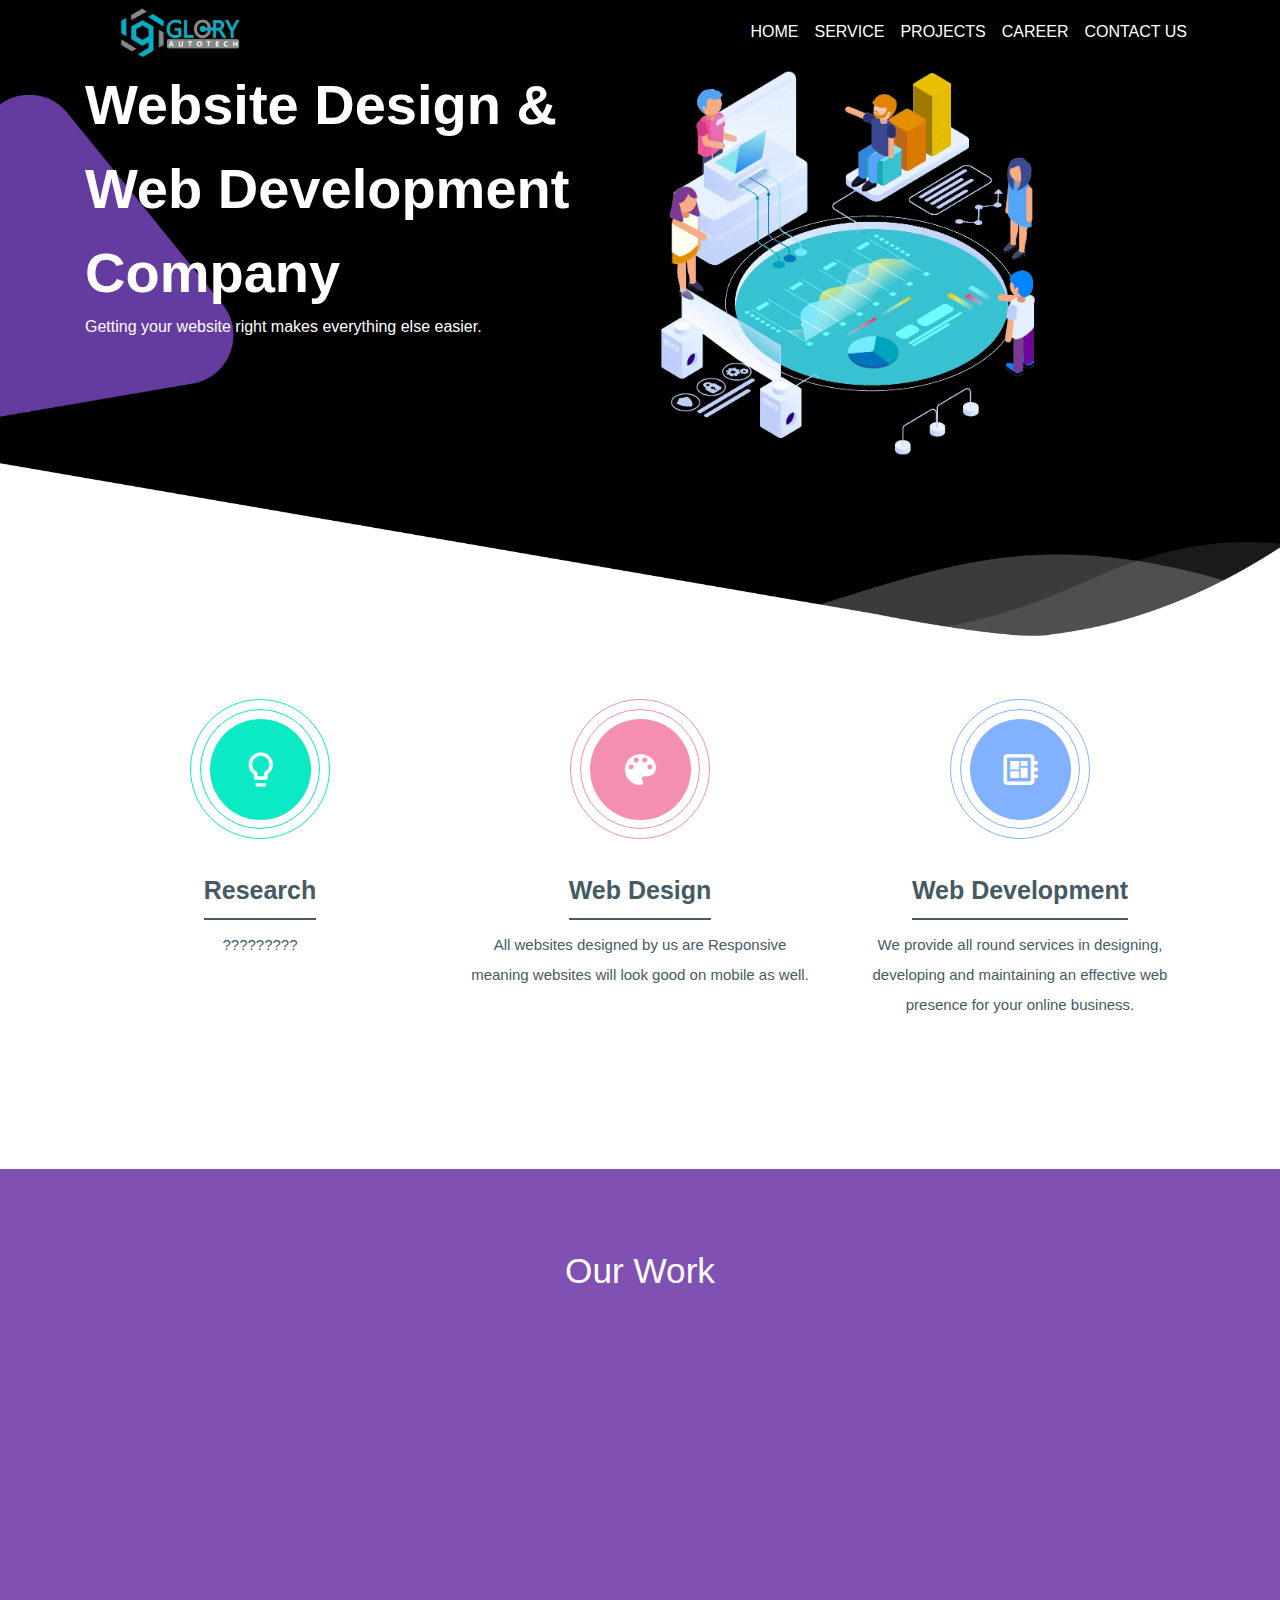
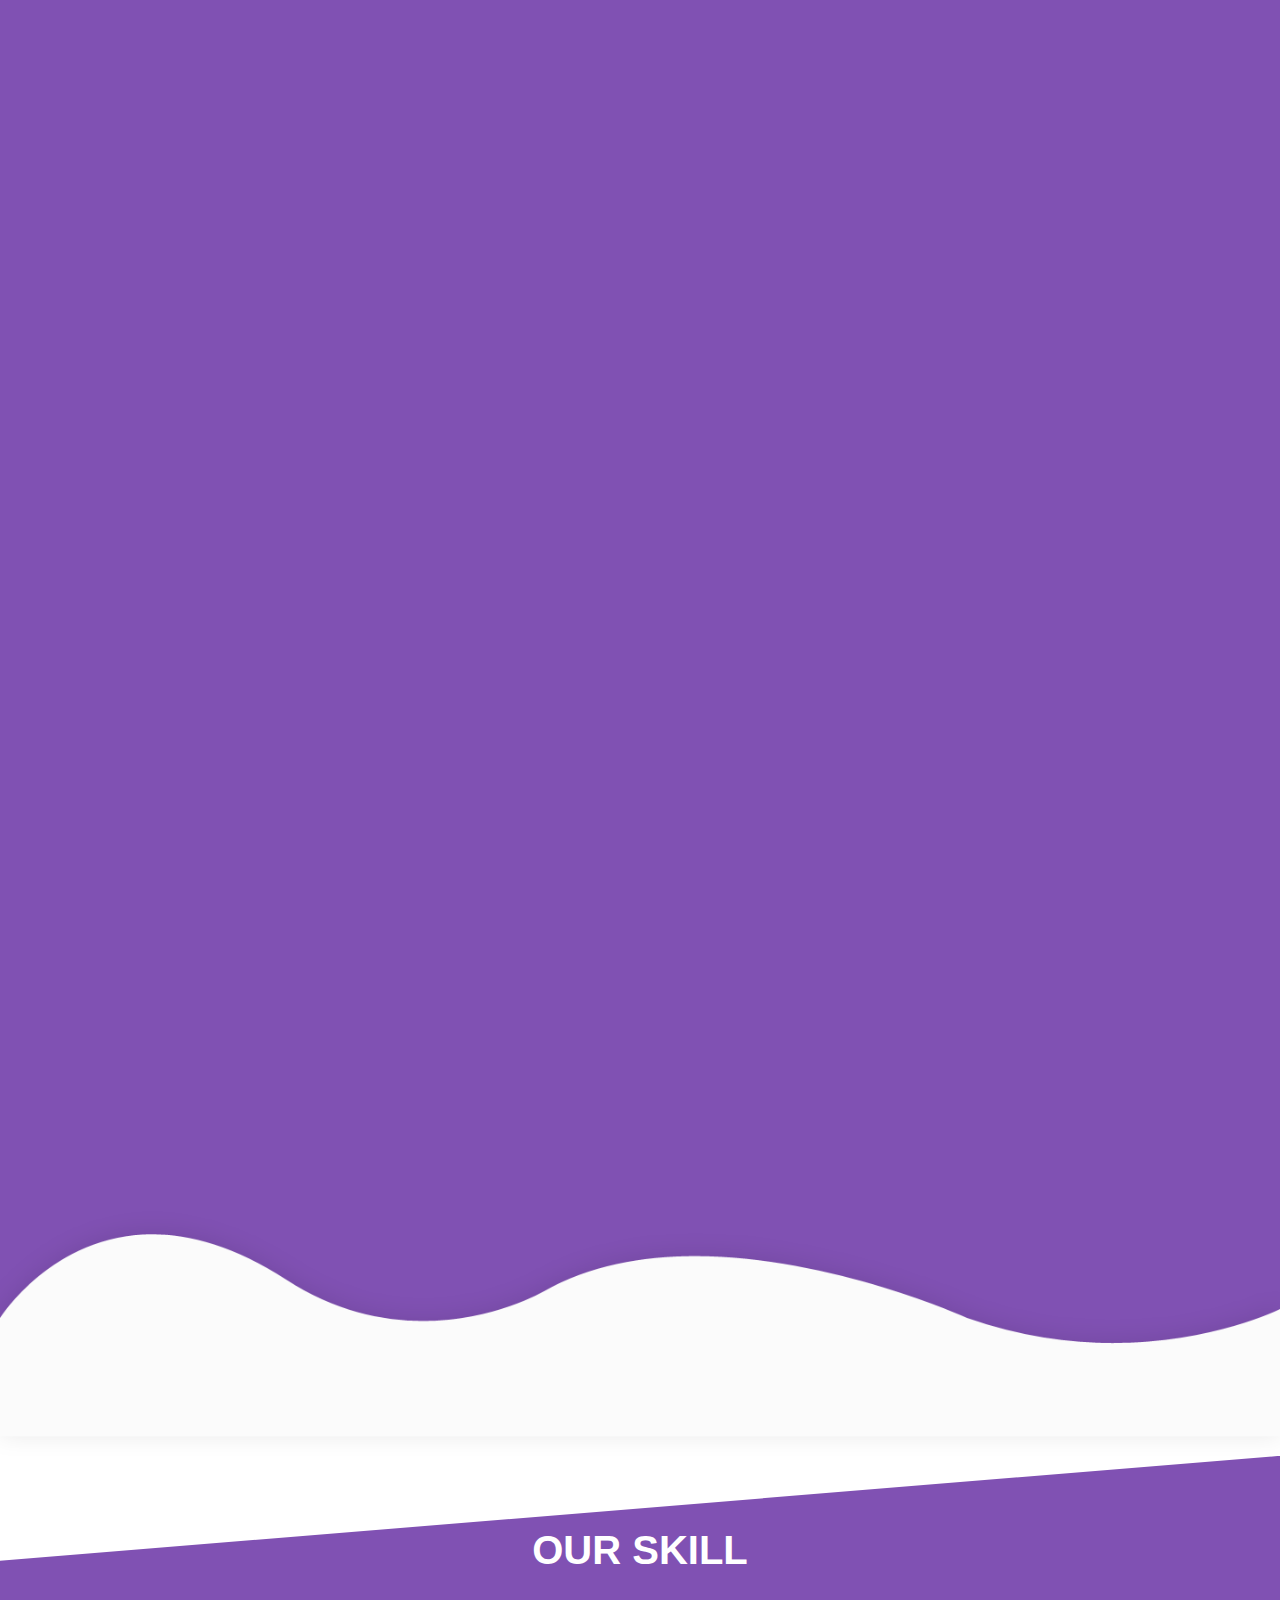
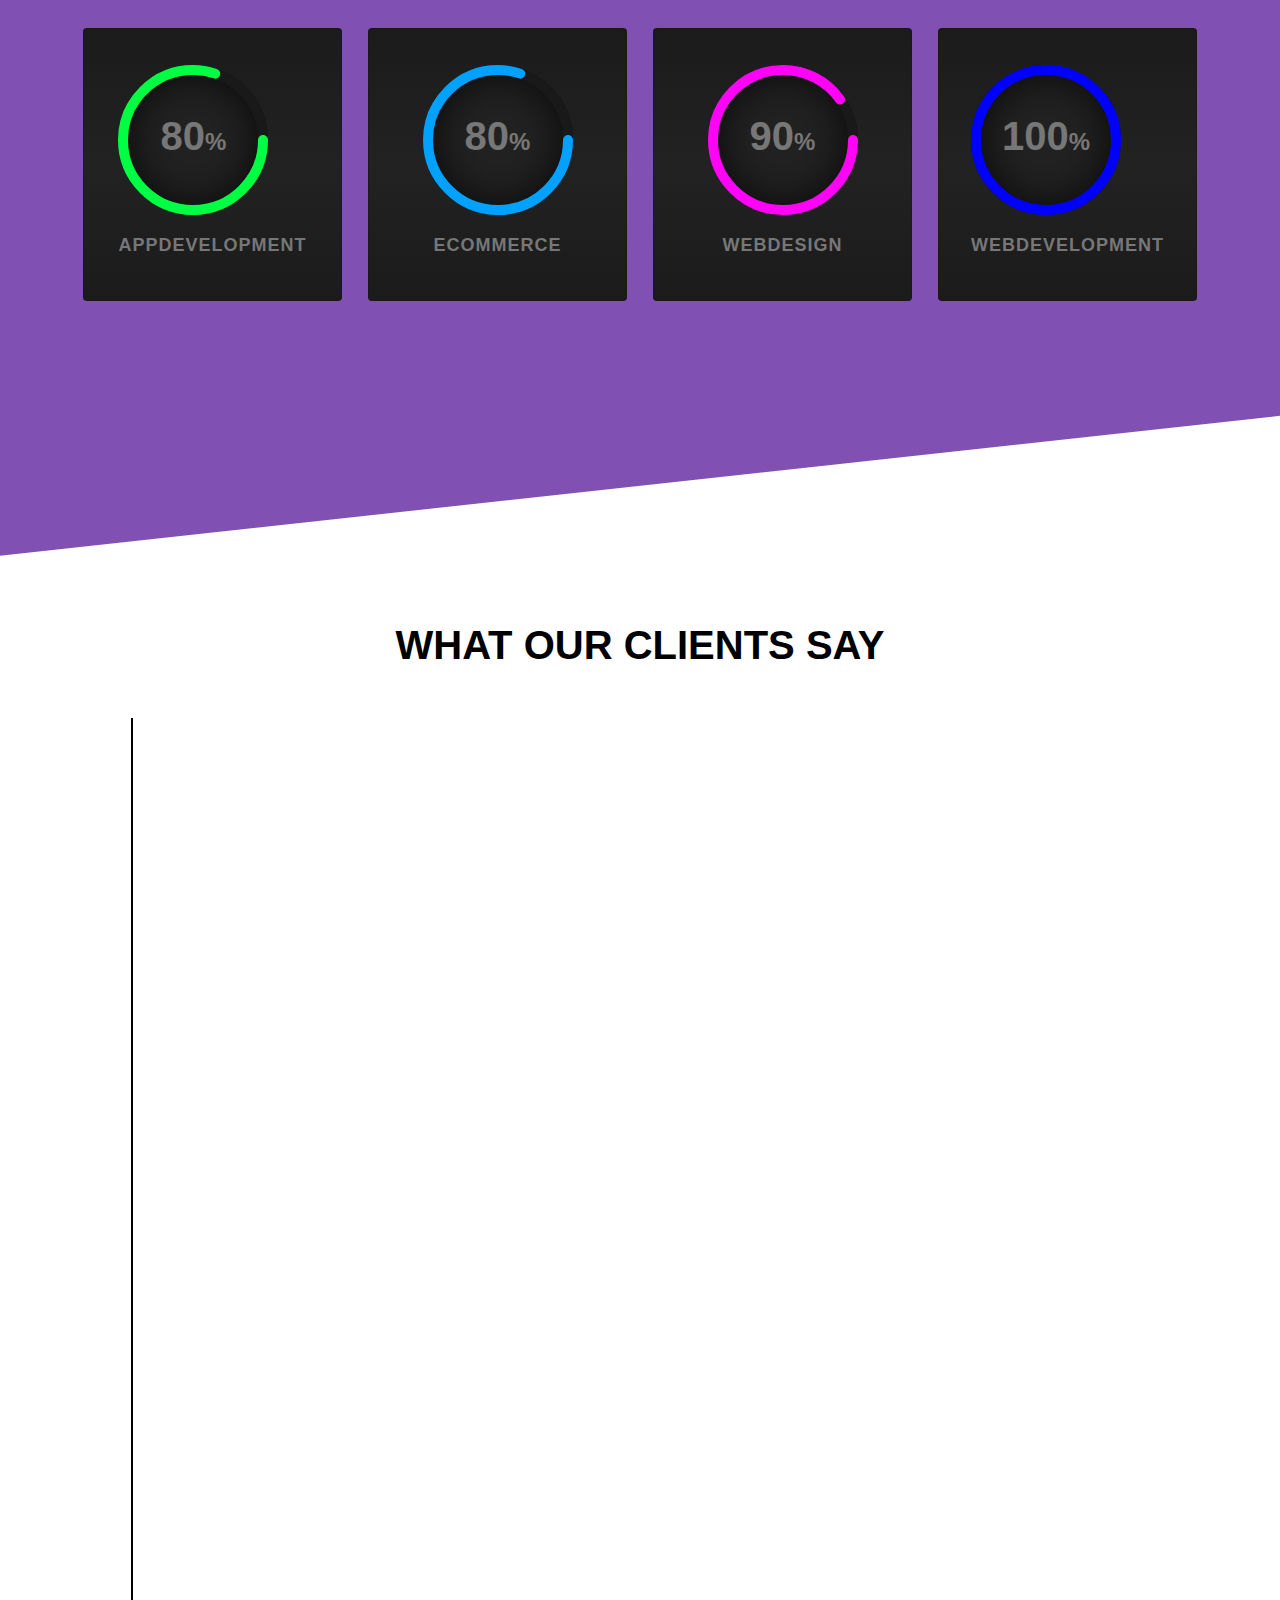
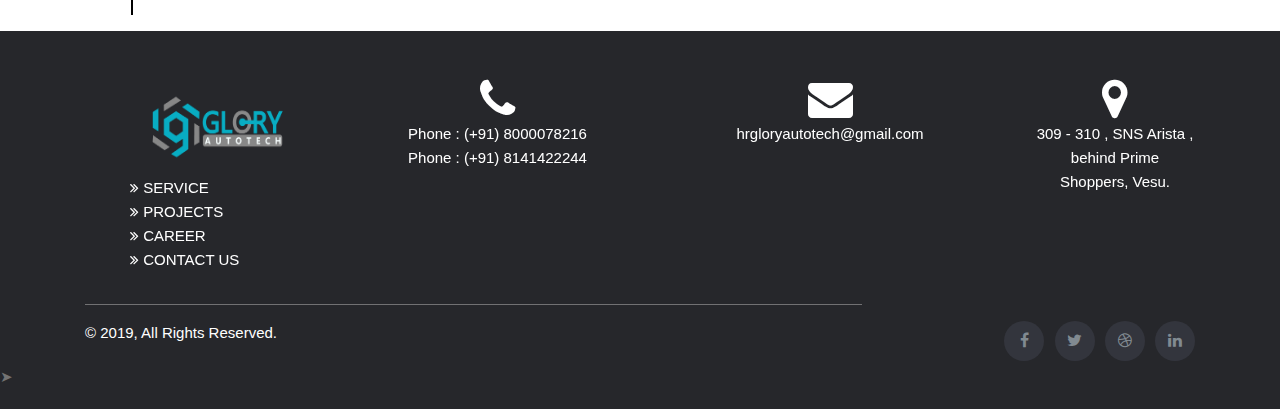
==== commit 50501c81: "change completed" ====
--- a/index.html
+++ b/index.html
@@ -47,16 +47,17 @@
                     <button class="navbar-toggler nav-button" type="button" data-toggle="collapse"
                         data-target="#main_nav" aria-expanded="false" aria-label="Toggle navigation">
                         <span class="navbar-toggler-icon">
-                            <i class="fa fa-navicon" style="color:#fff; font-size:28px;"></i>
+                            <i class="fa fa-navicon menu-nav" style="color:#fff; font-size:28px;"></i>
                         </span>
                     </button>
                     <div class="collapse navbar-collapse" id="main_nav">
 
                         <ul class="navbar-nav ml-auto">
-                            <li class="nav-item"><a class="nav-link" href="#"> SERVICE </a></li>
-                            <li class="nav-item"><a class="nav-link" href="#"> PROJECTS</a></li>
-                            <li class="nav-item"><a class="nav-link" href="#"> CAREER</a></li>
-                            <li class="nav-item"><a class="nav-link" href="#"> CONTACT US</a></li>
+                            <li class="nav-item"><a class="nav-link" href="index.html">HOME</a></li>
+                            <li class="nav-item"><a class="nav-link" href="#service"> SERVICE </a></li>
+                            <li class="nav-item"><a class="nav-link" href="page/project.html"> PROJECTS</a></li>
+                            <li class="nav-item"><a class="nav-link" href="page/career.html"> CAREER</a></li>
+                            <li class="nav-item"><a class="nav-link" href="page/contact.html"> CONTACT US</a></li>
                         </ul>
 
                     </div>
@@ -83,28 +84,30 @@
         </div>
         <img src="images/banner-after.png" class="img-responsive" width="100%">
     </section>
-    <section class="development">
+    <section class="development" id="service">
         <div class="container">
             <div class="row ">
                 <div class="col-md-4 col-sm-4 wow bounceInLeft" data-wow-delay=".25s">
                     <div class="design-development one">
                         <i class="material-icons">lightbulb_outline</i>
                         <h2>Research</h2>
-                        <p>Lorem ipsum dolor sit amet, consectetur adipisicing elit, sed do eiusmod temp</p>
+                        <p>?????????</p>
                     </div>
                 </div>
                 <div class="col-md-4 col-sm-4 wow bounceInUp" data-wow-delay=".25s">
                     <div class="design-development two">
                         <i class="material-icons">color_lens</i>
-                        <h2>Design</h2>
-                        <p>Lorem ipsum dolor sit amet, consectetur adipisicing elit, sed do eiusmod temp</p>
+                        <h2>Web Design</h2>
+                        <p>All websites designed by us are Responsive meaning websites will look good on mobile as well.
+                        </p>
                     </div>
                 </div>
                 <div class="col-md-4 col-sm-4 wow bounceInRight" data-wow-delay=".25s">
                     <div class="design-development three">
                         <i class="material-icons">developer_board</i>
-                        <h2>Development</h2>
-                        <p>Lorem ipsum dolor sit amet, consectetur adipisicing elit, sed do eiusmod temp</p>
+                        <h2>Web Development</h2>
+                        <p>We provide all round services in designing, developing and maintaining an effective web
+                            presence for your online business.</p>
                     </div>
                 </div>
             </div>
@@ -377,14 +380,13 @@
         <div class="container">
             <div class="row" align="center">
                 <div class="col-sm-12 col-md-3">
-                    <a style="cursor:pointer" (click)="navigate()"><img src="images/2LOGO.png" class="img-responsive"
-                            height="100px" width="200px"></a>
+                    <a href="#"><img src="images/2LOGO.png" class="img-responsive" height="100px" width="200px"></a>
                     <ul class="footer-nav">
                         <li><a href="#service"><i class="fa fa-angle-double-right"></i> SERVICE</a></li>
                         <li><a href="#projects"><i class="fa fa-angle-double-right"></i> PROJECTS</a></li>
-                        <li><a style="cursor:pointer" (click)="onCarrer()"><i class="fa fa-angle-double-right"></i>
+                        <li><a href="page/career.html"><i class="fa fa-angle-double-right"></i>
                                 CAREER</a></li>
-                        <li><a style="cursor:pointer" (click)="onContact()"><i class="fa fa-angle-double-right"></i>
+                        <li><a href="page/contact.html"><i class="fa fa-angle-double-right"></i>
                                 CONTACT US</a></li>
                     </ul>
                 </div>
@@ -432,6 +434,7 @@
                 </div>
             </div>
         </div>
+        <a id="back2Top" title="Back to top" href="#">&#10148;</a>
     </footer>
     <!-- navigation bar script  -->
     <script type="text/javascript">
@@ -461,6 +464,28 @@
     </script>
     <!-- animation  -->
     <script src="js/animation.js"></script>
+    <script>
+        /*Scroll to top when arrow up clicked BEGIN*/
+        $(window).scroll(function () {
+            var height = $(window).scrollTop();
+            if (height > 100) {
+                $('#back2Top').fadeIn();
+            } else {
+                $('#back2Top').fadeOut();
+            }
+        });
+        $(document).ready(function () {
+            $("#back2Top").click(function (event) {
+                event.preventDefault();
+                $("html, body").animate({
+                    scrollTop: 0
+                }, "slow");
+                return false;
+            });
+
+        });
+        /*Scroll to top when arrow up clicked END*/
+    </script>
 
 </body>
 
